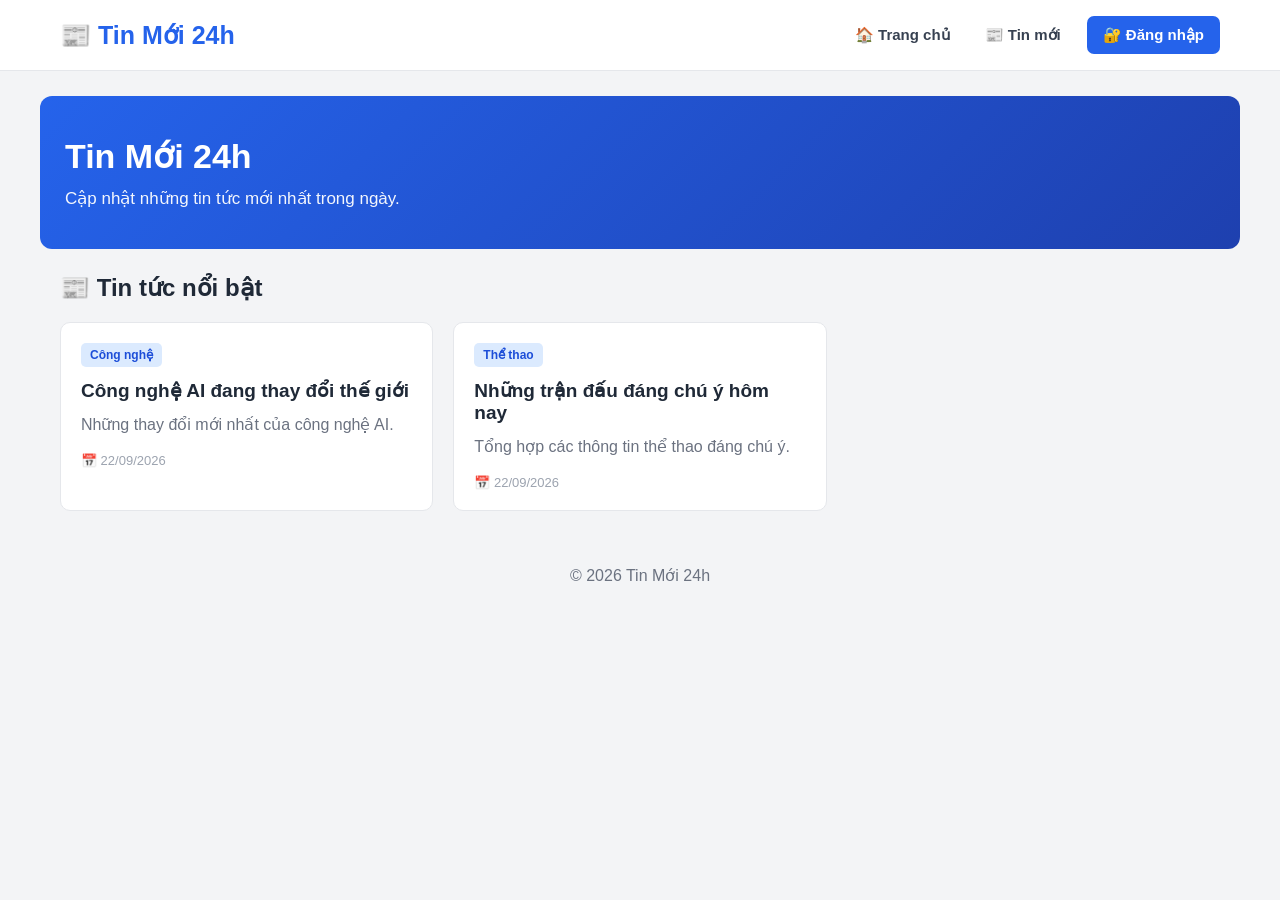
==== admin/index.html @ 69a3fcc5 "Add CI/CD workflow" ====
<!DOCTYPE html>
<html lang="vi">

<head>
    <meta charset="UTF-8">

    <meta
        name="viewport"
        content="width=device-width, initial-scale=1.0"
    >

    <title>Tin Mới 24h</title>

    <style>

        * {
            box-sizing: border-box;
            margin: 0;
            padding: 0;
        }

        body {
            font-family:
                Arial,
                Helvetica,
                sans-serif;

            background: #f3f4f6;
            color: #1f2937;
        }

        button,
        input,
        select,
        textarea {
            font-family: inherit;
        }

        button {
            cursor: pointer;
        }


        /* ========================================
           HEADER TRANG CHỦ
        ======================================== */

        .site-header {
            background: #ffffff;
            border-bottom: 1px solid #e5e7eb;
            position: sticky;
            top: 0;
            z-index: 100;
        }

        .header-inner {
            max-width: 1200px;
            margin: auto;
            min-height: 70px;

            display: flex;
            align-items: center;
            justify-content: space-between;

            padding: 0 20px;
        }

        .logo {
            font-size: 25px;
            font-weight: 700;
            color: #2563eb;
        }

        .main-nav {
            display: flex;
            align-items: center;
            gap: 18px;
        }

        .main-nav button {
            border: none;
            background: none;
            color: #374151;
            font-size: 15px;
            font-weight: 600;
            padding: 8px;
        }

        .main-nav button:hover {
            color: #2563eb;
        }

        .login-button {
            background: #2563eb !important;
            color: white !important;
            border-radius: 7px;
            padding: 10px 16px !important;
        }

        .login-button:hover {
            background: #1d4ed8 !important;
        }


        /* ========================================
           TRANG CHỦ
        ======================================== */

        #homePage {
            display: block;
        }

        .hero {
            max-width: 1200px;
            margin: 25px auto;

            padding: 40px 25px;

            background:
                linear-gradient(
                    135deg,
                    #2563eb,
                    #1e40af
                );

            color: white;
            border-radius: 12px;
        }

        .hero h1 {
            font-size: 34px;
            margin-bottom: 12px;
        }

        .hero p {
            font-size: 17px;
            opacity: .95;
        }

        .news-container {
            max-width: 1200px;
            margin: 25px auto;
            padding: 0 20px;
        }

        .news-container h2 {
            margin-bottom: 20px;
        }

        .news-grid {
            display: grid;
            grid-template-columns:
                repeat(3, 1fr);

            gap: 20px;
        }

        .news-card {
            background: white;
            border-radius: 10px;
            padding: 20px;

            border: 1px solid #e5e7eb;

            transition: .2s;
        }

        .news-card:hover {
            transform: translateY(-3px);
            box-shadow:
                0 8px 20px
                rgba(0, 0, 0, .08);
        }

        .news-card .category {
            display: inline-block;

            background: #dbeafe;
            color: #1d4ed8;

            padding: 5px 9px;
            border-radius: 5px;

            font-size: 12px;
            font-weight: bold;

            margin-bottom: 12px;
        }

        .news-card h3 {
            font-size: 19px;
            margin-bottom: 10px;
        }

        .news-card p {
            color: #6b7280;
            line-height: 1.6;
        }

        .news-date {
            display: block;
            margin-top: 15px;
            color: #9ca3af;
            font-size: 13px;
        }


        /* ========================================
           LOGIN
        ======================================== */

        #loginPage {
            display: none;

            min-height: calc(100vh - 70px);

            align-items: center;
            justify-content: center;

            padding: 30px;
        }

        .login-box {
            width: 100%;
            max-width: 420px;

            background: white;
            padding: 35px;

            border-radius: 12px;

            box-shadow:
                0 10px 35px
                rgba(0, 0, 0, .1);
        }

        .login-box h2 {
            text-align: center;
            margin-bottom: 8px;
        }

        .login-box .subtitle {
            text-align: center;
            color: #6b7280;
            margin-bottom: 25px;
        }

        .form-group {
            margin-bottom: 17px;
        }

        .form-group label {
            display: block;
            margin-bottom: 7px;
            font-weight: 600;
        }

        .form-group input,
        .form-group select,
        .form-group textarea {
            width: 100%;

            padding: 11px 12px;

            border: 1px solid #d1d5db;
            border-radius: 7px;

            outline: none;
        }

        .form-group input:focus,
        .form-group select:focus,
        .form-group textarea:focus {
            border-color: #2563eb;
        }

        .login-submit {
            width: 100%;

            border: none;

            background: #2563eb;
            color: white;

            padding: 12px;

            border-radius: 7px;

            font-weight: 600;
            font-size: 15px;
        }

        .login-submit:hover {
            background: #1d4ed8;
        }

        .login-error {
            color: #dc2626;
            background: #fee2e2;

            padding: 10px;

            border-radius: 6px;

            margin-bottom: 15px;

            display: none;
        }

        .back-home {
            width: 100%;
            margin-top: 12px;

            border: none;
            background: transparent;

            color: #2563eb;
            padding: 8px;
        }


        /* ========================================
           ADMIN
        ======================================== */

        #adminPage {
            display: none;
            min-height: calc(100vh - 70px);
        }

        .admin-layout {
            display: flex;
            min-height: calc(100vh - 70px);
        }

        .sidebar {
            width: 240px;

            background: #111827;
            color: white;

            padding: 20px;

            flex-shrink: 0;
        }

        .sidebar-logo {
            font-size: 20px;
            font-weight: bold;

            margin-bottom: 30px;
        }

        .sidebar-nav {
            display: flex;
            flex-direction: column;
            gap: 7px;
        }

        .sidebar-nav button {
            width: 100%;

            border: none;
            background: transparent;

            color: #d1d5db;

            text-align: left;

            padding: 12px;

            border-radius: 7px;

            font-size: 14px;
        }

        .sidebar-nav button:hover,
        .sidebar-nav button.active {
            background: #2563eb;
            color: white;
        }

        .logout-button {
            width: 100%;

            margin-top: 30px;

            padding: 11px;

            border: none;

            border-radius: 7px;

            background: #dc2626;
            color: white;

            font-weight: 600;
        }

        .logout-button:hover {
            background: #b91c1c;
        }


        /* ========================================
           ADMIN MAIN
        ======================================== */

        .admin-main {
            flex: 1;
            padding: 25px;

            overflow-x: auto;
        }

        .admin-topbar {
            display: flex;
            align-items: center;
            justify-content: space-between;

            margin-bottom: 25px;
        }

        .admin-topbar h1 {
            margin-bottom: 5px;
        }

        .admin-topbar p {
            color: #6b7280;
        }

        .admin-profile {
            background: white;

            padding: 10px 15px;

            border-radius: 7px;

            border: 1px solid #e5e7eb;

            font-weight: 600;
        }


        /* ========================================
           STATISTICS
        ======================================== */

        .statistics {
            display: grid;

            grid-template-columns:
                repeat(4, 1fr);

            gap: 18px;

            margin-bottom: 25px;
        }

        .stat-card {
            background: white;

            padding: 20px;

            border-radius: 10px;

            border: 1px solid #e5e7eb;

            display: flex;
            align-items: center;

            gap: 15px;
        }

        .stat-icon {
            font-size: 28px;
        }

        .stat-card h3 {
            font-size: 25px;
            margin-bottom: 4px;
        }

        .stat-card p {
            color: #6b7280;
            font-size: 14px;
        }


        /* ========================================
           ADMIN CONTENT
        ======================================== */

        .admin-section {
            display: none;
        }

        .admin-section.active {
            display: block;
        }

        .content-card {
            background: white;

            border-radius: 10px;

            border: 1px solid #e5e7eb;

            padding: 20px;

            margin-bottom: 20px;
        }

        .content-header {
            display: flex;

            align-items: center;
            justify-content: space-between;

            margin-bottom: 20px;
        }

        .content-header p {
            color: #6b7280;
            margin-top: 5px;
        }

        .primary-button {
            border: none;

            background: #2563eb;
            color: white;

            padding: 10px 15px;

            border-radius: 7px;

            font-weight: 600;
        }

        .primary-button:hover {
            background: #1d4ed8;
        }

        .danger-button {
            border: none;

            background: #dc2626;
            color: white;

            padding: 7px 10px;

            border-radius: 5px;
        }

        .edit-button {
            border: none;

            background: #f59e0b;
            color: white;

            padding: 7px 10px;

            border-radius: 5px;

            margin-right: 5px;
        }


        /* ========================================
           TABLE
        ======================================== */

        .table-container {
            overflow-x: auto;
        }

        table {
            width: 100%;

            border-collapse: collapse;

            min-width: 700px;
        }

        th,
        td {
            padding: 12px;

            border-bottom:
                1px solid #e5e7eb;

            text-align: left;
        }

        th {
            background: #f9fafb;
            font-size: 14px;
        }

        td {
            font-size: 14px;
        }

        .status {
            display: inline-block;

            padding: 5px 8px;

            border-radius: 5px;

            font-size: 12px;

            font-weight: 600;
        }

        .published {
            background: #dcfce7;
            color: #166534;
        }

        .draft {
            background: #fef3c7;
            color: #92400e;
        }


        /* ========================================
           MODAL
        ======================================== */

        .modal {
            position: fixed;

            inset: 0;

            background:
                rgba(0, 0, 0, .5);

            display: none;

            align-items: center;
            justify-content: center;

            padding: 20px;

            z-index: 500;
        }

        .modal.show {
            display: flex;
        }

        .modal-box {
            width: 100%;
            max-width: 550px;

            background: white;

            border-radius: 10px;

            padding: 25px;

            max-height: 90vh;
            overflow-y: auto;
        }

        .modal-header {
            display: flex;

            justify-content: space-between;
            align-items: center;

            margin-bottom: 20px;
        }

        .close-modal {
            border: none;
            background: transparent;

            font-size: 25px;
        }

        .modal-actions {
            display: flex;

            justify-content: flex-end;

            gap: 10px;

            margin-top: 20px;
        }

        .cancel-button {
            border: none;

            background: #e5e7eb;

            padding: 10px 15px;

            border-radius: 7px;
        }


        /* ========================================
           FOOTER
        ======================================== */

        .footer {
            text-align: center;

            padding: 30px;

            color: #6b7280;
        }


        /* ========================================
           RESPONSIVE
        ======================================== */

        @media (max-width: 900px) {

            .news-grid {
                grid-template-columns:
                    repeat(2, 1fr);
            }

            .statistics {
                grid-template-columns:
                    repeat(2, 1fr);
            }

        }

        @media (max-width: 650px) {

            .header-inner {
                flex-direction: column;
                gap: 10px;
                padding: 15px;
            }

            .main-nav {
                flex-wrap: wrap;
                justify-content: center;
            }

            .news-grid {
                grid-template-columns: 1fr;
            }

            .statistics {
                grid-template-columns: 1fr;
            }

            .admin-layout {
                flex-direction: column;
            }

            .sidebar {
                width: 100%;
            }

            .sidebar-nav {
                flex-direction: row;
                flex-wrap: wrap;
            }

            .sidebar-nav button {
                width: auto;
            }

            .admin-topbar {
                flex-direction: column;
                align-items: flex-start;
                gap: 15px;
            }

        }

    </style>

</head>


<body>


<!-- =====================================================
     HEADER
===================================================== -->

<header class="site-header">

    <div class="header-inner">

        <div class="logo">
            📰 Tin Mới 24h
        </div>

        <nav class="main-nav">

            <button onclick="showHome()">
                🏠 Trang chủ
            </button>

            <button onclick="showNews()">
                📰 Tin mới
            </button>

            <button
                id="loginNavButton"
                class="login-button"
                onclick="showLogin()"
            >
                🔐 Đăng nhập
            </button>

            <button
                id="adminNavButton"
                style="display:none"
                onclick="showAdmin()"
            >
                ⚙️ Quản trị
            </button>

        </nav>

    </div>

</header>


<!-- =====================================================
     TRANG CHỦ
===================================================== -->

<section id="homePage">

    <div class="hero">

        <h1>
            Tin Mới 24h
        </h1>

        <p>
            Cập nhật những tin tức mới nhất
            trong ngày.
        </p>

    </div>


    <div class="news-container">

        <h2>
            📰 Tin tức nổi bật
        </h2>

        <div
            class="news-grid"
            id="homeNewsGrid"
        >

        </div>

    </div>


    <footer class="footer">
        © 2026 Tin Mới 24h
    </footer>

</section>


<!-- =====================================================
     LOGIN
===================================================== -->

<section id="loginPage">

    <div class="login-box">

        <h2>
            🔐 Đăng nhập Admin
        </h2>

        <p class="subtitle">
            Đăng nhập để quản lý website
        </p>

        <div
            id="loginError"
            class="login-error"
        >
        </div>

        <form id="loginForm">

            <div class="form-group">

                <label>
                    Tên đăng nhập
                </label>

                <input
                    type="text"
                    id="username"
                    placeholder="Nhập username"
                    required
                >

            </div>


            <div class="form-group">

                <label>
                    Mật khẩu
                </label>

                <input
                    type="password"
                    id="password"
                    placeholder="Nhập mật khẩu"
                    required
                >

            </div>


            <button
                type="submit"
                class="login-submit"
            >
                🔐 Đăng nhập
            </button>

        </form>


        <button
            class="back-home"
            onclick="showHome()"
        >
            ← Quay lại trang chủ
        </button>

    </div>

</section>


<!-- =====================================================
     ADMIN
===================================================== -->

<section id="adminPage">

    <div class="admin-layout">


        <!-- SIDEBAR -->

        <aside class="sidebar">

            <div class="sidebar-logo">
                📰 Tin Mới 24h
            </div>


            <nav class="sidebar-nav">

                <button
                    class="active"
                    data-section="dashboard"
                    onclick="showAdminSection('dashboard')"
                >
                    📊 Dashboard
                </button>

                <button
                    data-section="posts"
                    onclick="showAdminSection('posts')"
                >
                    📰 Bài viết
                </button>

                <button
                    data-section="categories"
                    onclick="showAdminSection('categories')"
                >
                    📂 Danh mục
                </button>

                <button
                    data-section="users"
                    onclick="showAdminSection('users')"
                >
                    👤 Tài khoản
                </button>

            </nav>


            <button
                class="logout-button"
                onclick="logout()"
            >
                🚪 Đăng xuất
            </button>

        </aside>


        <!-- ADMIN MAIN -->

        <main class="admin-main">


            <!-- TOPBAR -->

            <header class="admin-topbar">

                <div>

                    <h1 id="adminTitle">
                        Dashboard
                    </h1>

                    <p id="welcomeText">
                        Chào mừng Admin quay trở lại!
                    </p>

                </div>


                <div
                    class="admin-profile"
                    id="adminProfile"
                >
                    👤 Admin
                </div>

            </header>


            <!-- ==========================================
                 DASHBOARD
            ========================================== -->

            <section
                id="dashboardSection"
                class="admin-section active"
            >

                <div class="statistics">


                    <div class="stat-card">

                        <div class="stat-icon">
                            📰
                        </div>

                        <div>

                            <h3 id="totalPosts">
                                0
                            </h3>

                            <p>
                                Tổng bài viết
                            </p>

                        </div>

                    </div>


                    <div class="stat-card">

                        <div class="stat-icon">
                            📂
                        </div>

                        <div>

                            <h3 id="totalCategories">
                                0
                            </h3>

                            <p>
                                Danh mục
                            </p>

                        </div>

                    </div>


                    <div class="stat-card">

                        <div class="stat-icon">
                            👁️
                        </div>

                        <div>

                            <h3>
                                5.2K
                            </h3>

                            <p>
                                Lượt xem
                            </p>

                        </div>

                    </div>


                    <div class="stat-card">

                        <div class="stat-icon">
                            👤
                        </div>

                        <div>

                            <h3 id="totalUsers">
                                0
                            </h3>

                            <p>
                                Tài khoản
                            </p>

                        </div>

                    </div>

                </div>


                <div class="content-card">

                    <div class="content-header">

                        <div>

                            <h2>
                                Bài viết gần đây
                            </h2>

                            <p>
                                Danh sách bài viết mới nhất
                            </p>

                        </div>

                        <button
                            class="primary-button"
                            onclick="showAdminSection('posts')"
                        >
                            + Quản lý bài viết
                        </button>

                    </div>


                    <div class="table-container">

                        <table>

                            <thead>

                                <tr>
                                    <th>ID</th>
                                    <th>Tiêu đề</th>
                                    <th>Danh mục</th>
                                    <th>Ngày đăng</th>
                                    <th>Trạng thái</th>
                                </tr>

                            </thead>

                            <tbody id="recentPosts">

                            </tbody>

                        </table>

                    </div>

                </div>

            </section>


            <!-- ==========================================
                 QUẢN LÝ BÀI VIẾT
            ========================================== -->

            <section
                id="postsSection"
                class="admin-section"
            >

                <div class="content-card">

                    <div class="content-header">

                        <div>

                            <h2>
                                📰 Quản lý bài viết
                            </h2>

                            <p>
                                Thêm, sửa và xóa bài viết
                            </p>

                        </div>

                        <button
                            class="primary-button"
                            onclick="openPostModal()"
                        >
                            + Thêm bài viết
                        </button>

                    </div>


                    <div class="table-container">

                        <table>

                            <thead>

                                <tr>

                                    <th>ID</th>
                                    <th>Tiêu đề</th>
                                    <th>Danh mục</th>
                                    <th>Ngày</th>
                                    <th>Trạng thái</th>
                                    <th>Thao tác</th>

                                </tr>

                            </thead>

                            <tbody id="postsTable">

                            </tbody>

                        </table>

                    </div>

                </div>

            </section>


            <!-- ==========================================
                 QUẢN LÝ DANH MỤC
            ========================================== -->

            <section
                id="categoriesSection"
                class="admin-section"
            >

                <div class="content-card">

                    <div class="content-header">

                        <div>

                            <h2>
                                📂 Quản lý danh mục
                            </h2>

                            <p>
                                Quản lý danh mục tin tức
                            </p>

                        </div>

                        <button
                            class="primary-button"
                            onclick="openCategoryModal()"
                        >
                            + Thêm danh mục
                        </button>

                    </div>


                    <div class="table-container">

                        <table>

                            <thead>

                                <tr>

                                    <th>ID</th>
                                    <th>Tên danh mục</th>
                                    <th>Mô tả</th>
                                    <th>Thao tác</th>

                                </tr>

                            </thead>

                            <tbody id="categoriesTable">

                            </tbody>

                        </table>

                    </div>

                </div>

            </section>


            <!-- ==========================================
                 QUẢN LÝ TÀI KHOẢN
            ========================================== -->

            <section
                id="usersSection"
                class="admin-section"
            >

                <div class="content-card">

                    <div class="content-header">

                        <div>

                            <h2>
                                👤 Quản lý tài khoản
                            </h2>

                            <p>
                                Quản lý tài khoản quản trị
                            </p>

                        </div>

                        <button
                            class="primary-button"
                            onclick="openUserModal()"
                        >
                            + Thêm tài khoản
                        </button>

                    </div>


                    <div class="table-container">

                        <table>

                            <thead>

                                <tr>

                                    <th>ID</th>
                                    <th>Họ tên</th>
                                    <th>Username</th>
                                    <th>Email</th>
                                    <th>Quyền</th>
                                    <th>Thao tác</th>

                                </tr>

                            </thead>

                            <tbody id="usersTable">

                            </tbody>

                        </table>

                    </div>

                </div>

            </section>


        </main>

    </div>

</section>


<!-- =====================================================
     MODAL BÀI VIẾT
===================================================== -->

<div
    id="postModal"
    class="modal"
>

    <div class="modal-box">

        <div class="modal-header">

            <h2 id="postModalTitle">
                Thêm bài viết
            </h2>

            <button
                class="close-modal"
                onclick="closeModal('postModal')"
            >
                ×
            </button>

        </div>


        <form id="postForm">

            <input
                type="hidden"
                id="postId"
            >


            <div class="form-group">

                <label>
                    Tiêu đề
                </label>

                <input
                    type="text"
                    id="postTitle"
                    required
                >

            </div>


            <div class="form-group">

                <label>
                    Danh mục
                </label>

                <select
                    id="postCategory"
                    required
                >

                </select>

            </div>


            <div class="form-group">

                <label>
                    Nội dung
                </label>

                <textarea
                    id="postContent"
                    rows="5"
                    required
                ></textarea>

            </div>


            <div class="form-group">

                <label>
                    Trạng thái
                </label>

                <select id="postStatus">

                    <option value="published">
                        Đã đăng
                    </option>

                    <option value="draft">
                        Bản nháp
                    </option>

                </select>

            </div>


            <div class="modal-actions">

                <button
                    type="button"
                    class="cancel-button"
                    onclick="closeModal('postModal')"
                >
                    Hủy
                </button>

                <button
                    type="submit"
                    class="primary-button"
                >
                    Lưu
                </button>

            </div>

        </form>

    </div>

</div>


<!-- =====================================================
     MODAL DANH MỤC
===================================================== -->

<div
    id="categoryModal"
    class="modal"
>

    <div class="modal-box">

        <div class="modal-header">

            <h2>
                Danh mục
            </h2>

            <button
                class="close-modal"
                onclick="closeModal('categoryModal')"
            >
                ×
            </button>

        </div>


        <form id="categoryForm">

            <input
                type="hidden"
                id="categoryId"
            >


            <div class="form-group">

                <label>
                    Tên danh mục
                </label>

                <input
                    type="text"
                    id="categoryName"
                    required
                >

            </div>


            <div class="form-group">

                <label>
                    Mô tả
                </label>

                <textarea
                    id="categoryDescription"
                    rows="4"
                ></textarea>

            </div>


            <div class="modal-actions">

                <button
                    type="button"
                    class="cancel-button"
                    onclick="closeModal('categoryModal')"
                >
                    Hủy
                </button>

                <button
                    type="submit"
                    class="primary-button"
                >
                    Lưu
                </button>

            </div>

        </form>

    </div>

</div>


<!-- =====================================================
     MODAL TÀI KHOẢN
===================================================== -->

<div
    id="userModal"
    class="modal"
>

    <div class="modal-box">

        <div class="modal-header">

            <h2>
                Tài khoản
            </h2>

            <button
                class="close-modal"
                onclick="closeModal('userModal')"
            >
                ×
            </button>

        </div>


        <form id="userForm">

            <input
                type="hidden"
                id="userId"
            >


            <div class="form-group">

                <label>
                    Họ tên
                </label>

                <input
                    type="text"
                    id="userName"
                    required
                >

            </div>


            <div class="form-group">

                <label>
                    Username
                </label>

                <input
                    type="text"
                    id="userUsername"
                    required
                >

            </div>


            <div class="form-group">

                <label>
                    Email
                </label>

                <input
                    type="email"
                    id="userEmail"
                    required
                >

            </div>


            <div class="form-group">

                <label>
                    Mật khẩu
                </label>

                <input
                    type="password"
                    id="userPassword"
                    placeholder="Nhập mật khẩu"
                >

            </div>


            <div class="form-group">

                <label>
                    Quyền
                </label>

                <select id="userRole">

                    <option value="Admin">
                        Admin
                    </option>

                    <option value="Editor">
                        Editor
                    </option>

                </select>

            </div>


            <div class="modal-actions">

                <button
                    type="button"
                    class="cancel-button"
                    onclick="closeModal('userModal')"
                >
                    Hủy
                </button>

                <button
                    type="submit"
                    class="primary-button"
                >
                    Lưu
                </button>

            </div>

        </form>

    </div>

</div>


<!-- =====================================================
     JAVASCRIPT
===================================================== -->

<script>

    /* =====================================================
       DỮ LIỆU MẶC ĐỊNH
    ===================================================== */

    const DEFAULT_USERS = [
        {
            id: 1,
            name: "Quản trị viên",
            username: "admin",
            email: "admin@tinmoi24h.vn",
            role: "Admin",
            password: "123456"
        }
    ];


    const DEFAULT_CATEGORIES = [
        {
            id: 1,
            name: "Công nghệ",
            description: "Tin tức công nghệ"
        },
        {
            id: 2,
            name: "Thể thao",
            description: "Tin tức thể thao"
        },
        {
            id: 3,
            name: "Đời sống",
            description: "Tin tức đời sống"
        },
        {
            id: 4,
            name: "Kinh tế",
            description: "Tin tức kinh tế"
        },
        {
            id: 5,
            name: "Giải trí",
            description: "Tin tức giải trí"
        }
    ];


    const DEFAULT_POSTS = [
        {
            id: 1,
            title: "Công nghệ AI đang thay đổi thế giới",
            category: "Công nghệ",
            content: "Những thay đổi mới nhất của công nghệ AI.",
            date: "22/09/2026",
            status: "published"
        },
        {
            id: 2,
            title: "Những trận đấu đáng chú ý hôm nay",
            category: "Thể thao",
            content: "Tổng hợp các thông tin thể thao đáng chú ý.",
            date: "22/09/2026",
            status: "published"
        },
        {
            id: 3,
            title: "Xu hướng sống xanh năm 2026",
            category: "Đời sống",
            content: "Những xu hướng sống xanh đang được quan tâm.",
            date: "21/09/2026",
            status: "draft"
        }
    ];


    /* =====================================================
       LOCAL STORAGE
    ===================================================== */

    function getUsers() {

        const data =
            localStorage.getItem("newsUsers");

        if (!data) {

            localStorage.setItem(
                "newsUsers",
                JSON.stringify(DEFAULT_USERS)
            );

            return [...DEFAULT_USERS];
        }

        try {

            return JSON.parse(data);

        } catch {

            return [...DEFAULT_USERS];

        }

    }


    function getCategories() {

        const data =
            localStorage.getItem("newsCategories");

        if (!data) {

            localStorage.setItem(
                "newsCategories",
                JSON.stringify(DEFAULT_CATEGORIES)
            );

            return [...DEFAULT_CATEGORIES];
        }

        try {

            return JSON.parse(data);

        } catch {

            return [...DEFAULT_CATEGORIES];

        }

    }


    function getPosts() {

        const data =
            localStorage.getItem("newsPosts");

        if (!data) {

            localStorage.setItem(
                "newsPosts",
                JSON.stringify(DEFAULT_POSTS)
            );

            return [...DEFAULT_POSTS];
        }

        try {

            return JSON.parse(data);

        } catch {

            return [...DEFAULT_POSTS];

        }

    }


    function saveUsers(users) {

        localStorage.setItem(
            "newsUsers",
            JSON.stringify(users)
        );

    }


    function saveCategories(categories) {

        localStorage.setItem(
            "newsCategories",
            JSON.stringify(categories)
        );

    }


    function savePosts(posts) {

        localStorage.setItem(
            "newsPosts",
            JSON.stringify(posts)
        );

    }


    /* =====================================================
       CHUYỂN TRANG
    ===================================================== */

    function hideAllPages() {

        document.getElementById("homePage").style.display =
            "none";

        document.getElementById("loginPage").style.display =
            "none";

        document.getElementById("adminPage").style.display =
            "none";

    }


    function showHome() {

        hideAllPages();

        document.getElementById("homePage").style.display =
            "block";

        renderHomeNews();

    }


    function showNews() {

        showHome();

        window.scrollTo({
            top: 350,
            behavior: "smooth"
        });

    }


    function showLogin() {

        hideAllPages();

        document.getElementById("loginPage").style.display =
            "flex";

    }


    function showAdmin() {

        if (
            localStorage.getItem("adminLoggedIn")
            !== "true"
        ) {

            showLogin();
            return;

        }

        hideAllPages();

        document.getElementById("adminPage").style.display =
            "block";

        loadAdmin();

    }


    /* =====================================================
       LOGIN
    ===================================================== */

    document
        .getElementById("loginForm")
        .addEventListener(
            "submit",
            function(event) {

                event.preventDefault();


                const username =
                    document
                        .getElementById("username")
                        .value
                        .trim();


                const password =
                    document
                        .getElementById("password")
                        .value;


                const error =
                    document.getElementById(
                        "loginError"
                    );


                const users =
                    getUsers();


                const user =
                    users.find(account =>

                        account.username === username
                        &&
                        account.password === password

                    );


                if (!user) {

                    error.textContent =
                        "❌ Tên đăng nhập hoặc mật khẩu không đúng!";

                    error.style.display =
                        "block";

                    return;

                }


                if (
                    user.role !== "Admin"
                    &&
                    user.role !== "Editor"
                ) {

                    error.textContent =
                        "❌ Tài khoản không có quyền quản trị.";

                    error.style.display =
                        "block";

                    return;

                }


                localStorage.setItem(
                    "adminLoggedIn",
                    "true"
                );


                localStorage.setItem(
                    "currentAdmin",
                    JSON.stringify(user)
                );


                error.style.display =
                    "none";


                document
                    .getElementById("loginForm")
                    .reset();


                updateLoginButton();


                showAdmin();

            }
        );


    /* =====================================================
       ADMIN
    ===================================================== */

    function loadAdmin() {

        const currentAdmin =
            JSON.parse(
                localStorage.getItem(
                    "currentAdmin"
                )
                || "null"
            );


        if (!currentAdmin) {

            showLogin();
            return;

        }


        document
            .getElementById("adminProfile")
            .textContent =
            "👤 " + currentAdmin.name;


        document
            .getElementById("welcomeText")
            .textContent =
            "Chào mừng " +
            currentAdmin.name +
            " quay trở lại!";


        updateStatistics();

        renderRecentPosts();

        renderPosts();

        renderCategories();

        renderUsers();

        updateCategorySelect();

    }


    function updateStatistics() {

        const posts =
            getPosts();

        const categories =
            getCategories();

        const users =
            getUsers();


        document
            .getElementById("totalPosts")
            .textContent =
            posts.length;


        document
            .getElementById("totalCategories")
            .textContent =
            categories.length;


        document
            .getElementById("totalUsers")
            .textContent =
            users.length;

    }


    /* =====================================================
       ADMIN SECTION
    ===================================================== */

    function showAdminSection(section) {

        const loggedIn =
            localStorage.getItem(
                "adminLoggedIn"
            );


        if (loggedIn !== "true") {

            showLogin();
            return;

        }


        const sections = [
            "dashboard",
            "posts",
            "categories",
            "users"
        ];


        sections.forEach(name => {

            const element =
                document.getElementById(
                    name + "Section"
                );

            if (element) {

                element.classList.remove(
                    "active"
                );

            }

        });


        const target =
            document.getElementById(
                section + "Section"
            );


        if (target) {

            target.classList.add(
                "active"
            );

        }


        document
            .querySelectorAll(
                ".sidebar-nav button"
            )
            .forEach(button => {

                button.classList.remove(
                    "active"
                );


                if (
                    button.dataset.section
                    === section
                ) {

                    button.classList.add(
                        "active"
                    );

                }

            });


        const titles = {

            dashboard: "Dashboard",

            posts: "Quản lý bài viết",

            categories: "Quản lý danh mục",

            users: "Quản lý tài khoản"

        };


        document
            .getElementById("adminTitle")
            .textContent =
            titles[section];


        if (section === "posts") {

            renderPosts();

        }

        if (section === "categories") {

            renderCategories();

        }

        if (section === "users") {

            renderUsers();

        }

    }


    /* =====================================================
       RECENT POSTS
    ===================================================== */

    function renderRecentPosts() {

        const tbody =
            document.getElementById(
                "recentPosts"
            );


        const posts =
            getPosts();


        if (posts.length === 0) {

            tbody.innerHTML = `
                <tr>
                    <td
                        colspan="5"
                        style="text-align:center;padding:30px"
                    >
                        Chưa có bài viết
                    </td>
                </tr>
            `;

            return;

        }


        tbody.innerHTML =
            posts
                .slice(0, 5)
                .map(post => {

                    return `
                        <tr>

                            <td>
                                #${post.id}
                            </td>

                            <td>
                                ${escapeHTML(post.title)}
                            </td>

                            <td>
                                ${escapeHTML(post.category)}
                            </td>

                            <td>
                                ${post.date || "Chưa có"}
                            </td>

                            <td>
                                ${
                                    post.status === "published"
                                    ?
                                    '<span class="status published">Đã đăng</span>'
                                    :
                                    '<span class="status draft">Bản nháp</span>'
                                }
                            </td>

                        </tr>
                    `;

                })
                .join("");

    }


    /* =====================================================
       QUẢN LÝ BÀI VIẾT
    ===================================================== */

    function renderPosts() {

        const tbody =
            document.getElementById(
                "postsTable"
            );


        const posts =
            getPosts();


        if (posts.length === 0) {

            tbody.innerHTML = `
                <tr>
                    <td
                        colspan="6"
                        style="text-align:center;padding:30px"
                    >
                        Chưa có bài viết
                    </td>
                </tr>
            `;

            return;

        }


        tbody.innerHTML =
            posts.map(post => {

                return `
                    <tr>

                        <td>
                            #${post.id}
                        </td>

                        <td>
                            ${escapeHTML(post.title)}
                        </td>

                        <td>
                            ${escapeHTML(post.category)}
                        </td>

                        <td>
                            ${post.date}
                        </td>

                        <td>

                            ${
                                post.status === "published"

                                ?

                                '<span class="status published">Đã đăng</span>'

                                :

                                '<span class="status draft">Bản nháp</span>'
                            }

                        </td>

                        <td>

                            <button
                                class="edit-button"
                                onclick="editPost(${post.id})"
                            >
                                Sửa
                            </button>

                            <button
                                class="danger-button"
                                onclick="deletePost(${post.id})"
                            >
                                Xóa
                            </button>

                        </td>

                    </tr>
                `;

            }).join("");

    }


    function openPostModal(id = null) {

        document
            .getElementById("postForm")
            .reset();


        document
            .getElementById("postId")
            .value = "";


        document
            .getElementById("postModalTitle")
            .textContent =
            "Thêm bài viết";


        updateCategorySelect();


        if (id !== null) {

            editPost(id);

            return;

        }


        document
            .getElementById("postModal")
            .classList.add("show");

    }


    function editPost(id) {

        const posts =
            getPosts();


        const post =
            posts.find(
                item => item.id === id
            );


        if (!post) return;


        updateCategorySelect();


        document
            .getElementById("postId")
            .value =
            post.id;


        document
            .getElementById("postTitle")
            .value =
            post.title;


        document
            .getElementById("postCategory")
            .value =
            post.category;


        document
            .getElementById("postContent")
            .value =
            post.content || "";


        document
            .getElementById("postStatus")
            .value =
            post.status;


        document
            .getElementById("postModalTitle")
            .textContent =
            "Chỉnh sửa bài viết";


        document
            .getElementById("postModal")
            .classList.add("show");

    }


    document
        .getElementById("postForm")
        .addEventListener(
            "submit",
            function(event) {

                event.preventDefault();


                const id =
                    document
                        .getElementById("postId")
                        .value;


                const title =
                    document
                        .getElementById("postTitle")
                        .value
                        .trim();


                const category =
                    document
                        .getElementById("postCategory")
                        .value;


                const content =
                    document
                        .getElementById("postContent")
                        .value
                        .trim();


                const status =
                    document
                        .getElementById("postStatus")
                        .value;


                const posts =
                    getPosts();


                if (id) {

                    const index =
                        posts.findIndex(
                            post =>
                                post.id ===
                                Number(id)
                        );


                    if (index !== -1) {

                        posts[index] = {

                            ...posts[index],

                            title,

                            category,

                            content,

                            status

                        };

                    }

                } else {

                    const newPost = {

                        id:
                            posts.length
                            ?
                            Math.max(
                                ...posts.map(
                                    post =>
                                        Number(post.id)
                                )
                            ) + 1
                            :
                            1,

                        title,

                        category,

                        content,

                        date:
                            new Date()
                                .toLocaleDateString(
                                    "vi-VN"
                                ),

                        status

                    };


                    posts.unshift(
                        newPost
                    );

                }


                savePosts(posts);


                closeModal(
                    "postModal"
                );


                loadAdmin();


                showAdminSection(
                    "posts"
                );

            }
        );


    function deletePost(id) {

        if (
            !confirm(
                "Bạn có chắc muốn xóa bài viết này?"
            )
        ) {

            return;

        }


        let posts =
            getPosts();


        posts =
            posts.filter(
                post =>
                    post.id !== id
            );


        savePosts(posts);


        loadAdmin();

        showAdminSection(
            "posts"
        );

    }


    /* =====================================================
       DANH MỤC
    ===================================================== */

    function renderCategories() {

        const tbody =
            document.getElementById(
                "categoriesTable"
            );


        const categories =
            getCategories();


        if (categories.length === 0) {

            tbody.innerHTML = `
                <tr>
                    <td
                        colspan="4"
                        style="text-align:center;padding:30px"
                    >
                        Chưa có danh mục
                    </td>
                </tr>
            `;

            return;

        }


        tbody.innerHTML =
            categories.map(category => {

                return `
                    <tr>

                        <td>
                            #${category.id}
                        </td>

                        <td>
                            ${escapeHTML(category.name)}
                        </td>

                        <td>
                            ${escapeHTML(
                                category.description || ""
                            )}
                        </td>

                        <td>

                            <button
                                class="edit-button"
                                onclick="editCategory(${category.id})"
                            >
                                Sửa
                            </button>

                            <button
                                class="danger-button"
                                onclick="deleteCategory(${category.id})"
                            >
                                Xóa
                            </button>

                        </td>

                    </tr>
                `;

            }).join("");

    }


    function openCategoryModal(id = null) {

        document
            .getElementById("categoryForm")
            .reset();


        document
            .getElementById("categoryId")
            .value = "";


        if (id !== null) {

            editCategory(id);

            return;

        }


        document
            .getElementById("categoryModal")
            .classList.add("show");

    }


    function editCategory(id) {

        const categories =
            getCategories();


        const category =
            categories.find(
                item =>
                    item.id === id
            );


        if (!category) return;


        document
            .getElementById("categoryId")
            .value =
            category.id;


        document
            .getElementById("categoryName")
            .value =
            category.name;


        document
            .getElementById("categoryDescription")
            .value =
            category.description || "";


        document
            .getElementById("categoryModal")
            .classList.add("show");

    }


    document
        .getElementById("categoryForm")
        .addEventListener(
            "submit",
            function(event) {

                event.preventDefault();


                const id =
                    document
                        .getElementById("categoryId")
                        .value;


                const name =
                    document
                        .getElementById("categoryName")
                        .value
                        .trim();


                const description =
                    document
                        .getElementById(
                            "categoryDescription"
                        )
                        .value
                        .trim();


                const categories =
                    getCategories();


                if (id) {

                    const index =
                        categories.findIndex(
                            category =>
                                category.id ===
                                Number(id)
                        );


                    if (index !== -1) {

                        categories[index] = {

                            ...categories[index],

                            name,

                            description

                        };

                    }

                } else {

                    categories.push({

                        id:
                            categories.length
                            ?
                            Math.max(
                                ...categories.map(
                                    category =>
                                        Number(
                                            category.id
                                        )
                                )
                            ) + 1
                            :
                            1,

                        name,

                        description

                    });

                }


                saveCategories(
                    categories
                );


                closeModal(
                    "categoryModal"
                );


                loadAdmin();

                showAdminSection(
                    "categories"
                );

            }
        );


    function deleteCategory(id) {

        if (
            !confirm(
                "Bạn có chắc muốn xóa danh mục này?"
            )
        ) {

            return;

        }


        let categories =
            getCategories();


        categories =
            categories.filter(
                category =>
                    category.id !== id
            );


        saveCategories(
            categories
        );


        loadAdmin();

        showAdminSection(
            "categories"
        );

    }


    /* =====================================================
       TÀI KHOẢN
    ===================================================== */

    function renderUsers() {

        const tbody =
            document.getElementById(
                "usersTable"
            );


        const users =
            getUsers();


        tbody.innerHTML =
            users.map(user => {

                return `
                    <tr>

                        <td>
                            #${user.id}
                        </td>

                        <td>
                            ${escapeHTML(user.name)}
                        </td>

                        <td>
                            ${escapeHTML(user.username)}
                        </td>

                        <td>
                            ${escapeHTML(user.email)}
                        </td>

                        <td>
                            ${escapeHTML(user.role)}
                        </td>

                        <td>

                            <button
                                class="edit-button"
                                onclick="editUser(${user.id})"
                            >
                                Sửa
                            </button>

                            <button
                                class="danger-button"
                                onclick="deleteUser(${user.id})"
                            >
                                Xóa
                            </button>

                        </td>

                    </tr>
                `;

            }).join("");

    }


    function openUserModal(id = null) {

        document
            .getElementById("userForm")
            .reset();


        document
            .getElementById("userId")
            .value = "";


        if (id !== null) {

            editUser(id);

            return;

        }


        document
            .getElementById("userModal")
            .classList.add("show");

    }


    function editUser(id) {

        const users =
            getUsers();


        const user =
            users.find(
                item =>
                    item.id === id
            );


        if (!user) return;


        document
            .getElementById("userId")
            .value =
            user.id;


        document
            .getElementById("userName")
            .value =
            user.name;


        document
            .getElementById("userUsername")
            .value =
            user.username;


        document
            .getElementById("userEmail")
            .value =
            user.email;


        document
            .getElementById("userPassword")
            .value = "";


        document
            .getElementById("userRole")
            .value =
            user.role;


        document
            .getElementById("userModal")
            .classList.add("show");

    }


    document
        .getElementById("userForm")
        .addEventListener(
            "submit",
            function(event) {

                event.preventDefault();


                const id =
                    document
                        .getElementById("userId")
                        .value;


                const name =
                    document
                        .getElementById("userName")
                        .value
                        .trim();


                const username =
                    document
                        .getElementById(
                            "userUsername"
                        )
                        .value
                        .trim();


                const email =
                    document
                        .getElementById("userEmail")
                        .value
                        .trim();


                const password =
                    document
                        .getElementById(
                            "userPassword"
                        )
                        .value;


                const role =
                    document
                        .getElementById("userRole")
                        .value;


                const users =
                    getUsers();


                if (id) {

                    const index =
                        users.findIndex(
                            user =>
                                user.id ===
                                Number(id)
                        );


                    if (index !== -1) {

                        users[index].name =
                            name;

                        users[index].username =
                            username;

                        users[index].email =
                            email;

                        users[index].role =
                            role;


                        if (password) {

                            users[index].password =
                                password;

                        }

                    }

                } else {

                    users.push({

                        id:
                            users.length
                            ?
                            Math.max(
                                ...users.map(
                                    user =>
                                        Number(
                                            user.id
                                        )
                                )
                            ) + 1
                            :
                            1,

                        name,

                        username,

                        email,

                        role,

                        password:
                            password || "123456"

                    });

                }


                saveUsers(
                    users
                );


                closeModal(
                    "userModal"
                );


                loadAdmin();

                showAdminSection(
                    "users"
                );

            }
        );


    function deleteUser(id) {

        const currentAdmin =
            JSON.parse(
                localStorage.getItem(
                    "currentAdmin"
                )
                || "null"
            );


        if (
            currentAdmin
            &&
            currentAdmin.id === id
        ) {

            alert(
                "Không thể xóa tài khoản đang đăng nhập!"
            );

            return;

        }


        if (
            !confirm(
                "Bạn có chắc muốn xóa tài khoản này?"
            )
        ) {

            return;

        }


        let users =
            getUsers();


        users =
            users.filter(
                user =>
                    user.id !== id
            );


        saveUsers(users);


        loadAdmin();

        showAdminSection(
            "users"
        );

    }


    /* =====================================================
       CATEGORY SELECT
    ===================================================== */

    function updateCategorySelect() {

        const select =
            document.getElementById(
                "postCategory"
            );


        const categories =
            getCategories();


        select.innerHTML =
            categories.map(category => {

                return `
                    <option value="${escapeHTML(
                        category.name
                    )}">
                        ${escapeHTML(
                            category.name
                        )}
                    </option>
                `;

            }).join("");

    }


    /* =====================================================
       MODAL
    ===================================================== */

    function closeModal(id) {

        document
            .getElementById(id)
            .classList.remove("show");

    }


    /* =====================================================
       LOGOUT
    ===================================================== */

    function logout() {

        const confirmLogout =
            confirm(
                "Bạn có chắc muốn đăng xuất không?"
            );


        if (!confirmLogout) {

            return;

        }


        localStorage.removeItem(
            "adminLoggedIn"
        );


        localStorage.removeItem(
            "currentAdmin"
        );


        updateLoginButton();


        showHome();

    }


    /* =====================================================
       NÚT LOGIN / ADMIN
    ===================================================== */

    function updateLoginButton() {

        const loggedIn =
            localStorage.getItem(
                "adminLoggedIn"
            )
            === "true";


        const loginButton =
            document.getElementById(
                "loginNavButton"
            );


        const adminButton =
            document.getElementById(
                "adminNavButton"
            );


        if (loggedIn) {

            loginButton.style.display =
                "none";

            adminButton.style.display =
                "block";

        } else {

            loginButton.style.display =
                "block";

            adminButton.style.display =
                "none";

        }

    }


    /* =====================================================
       TRANG CHỦ - HIỂN THỊ BÀI VIẾT
    ===================================================== */

    function renderHomeNews() {

        const grid =
            document.getElementById(
                "homeNewsGrid"
            );


        const posts =
            getPosts();


        const publishedPosts =
            posts.filter(
                post =>
                    post.status ===
                    "published"
            );


        if (
            publishedPosts.length === 0
        ) {

            grid.innerHTML = `
                <div
                    style="
                        background:white;
                        padding:30px;
                        border-radius:10px;
                        grid-column:1/-1;
                        text-align:center;
                    "
                >
                    Chưa có bài viết được đăng.
                </div>
            `;

            return;

        }


        grid.innerHTML =
            publishedPosts
                .slice(0, 12)
                .map(post => {

                    return `
                        <article
                            class="news-card"
                        >

                            <span
                                class="category"
                            >
                                ${escapeHTML(
                                    post.category
                                )}
                            </span>

                            <h3>
                                ${escapeHTML(
                                    post.title
                                )}
                            </h3>

                            <p>
                                ${escapeHTML(
                                    post.content
                                    ||
                                    "Chưa có nội dung."
                                )}
                            </p>

                            <span
                                class="news-date"
                            >
                                📅 ${post.date}
                            </span>

                        </article>
                    `;

                })
                .join("");

    }


    /* =====================================================
       BẢO VỆ HTML
    ===================================================== */

    function escapeHTML(value) {

        return String(value ?? "")
            .replace(
                /&/g,
                "&amp;"
            )
            .replace(
                /</g,
                "&lt;"
            )
            .replace(
                />/g,
                "&gt;"
            )
            .replace(
                /"/g,
                "&quot;"
            )
            .replace(
                /'/g,
                "&#039;"
            );

    }


    /* =====================================================
       KHỞI ĐỘNG
    ===================================================== */

    getUsers();

    getCategories();

    getPosts();

    updateLoginButton();

    renderHomeNews();

    showHome();

</script>


</body>

</html>
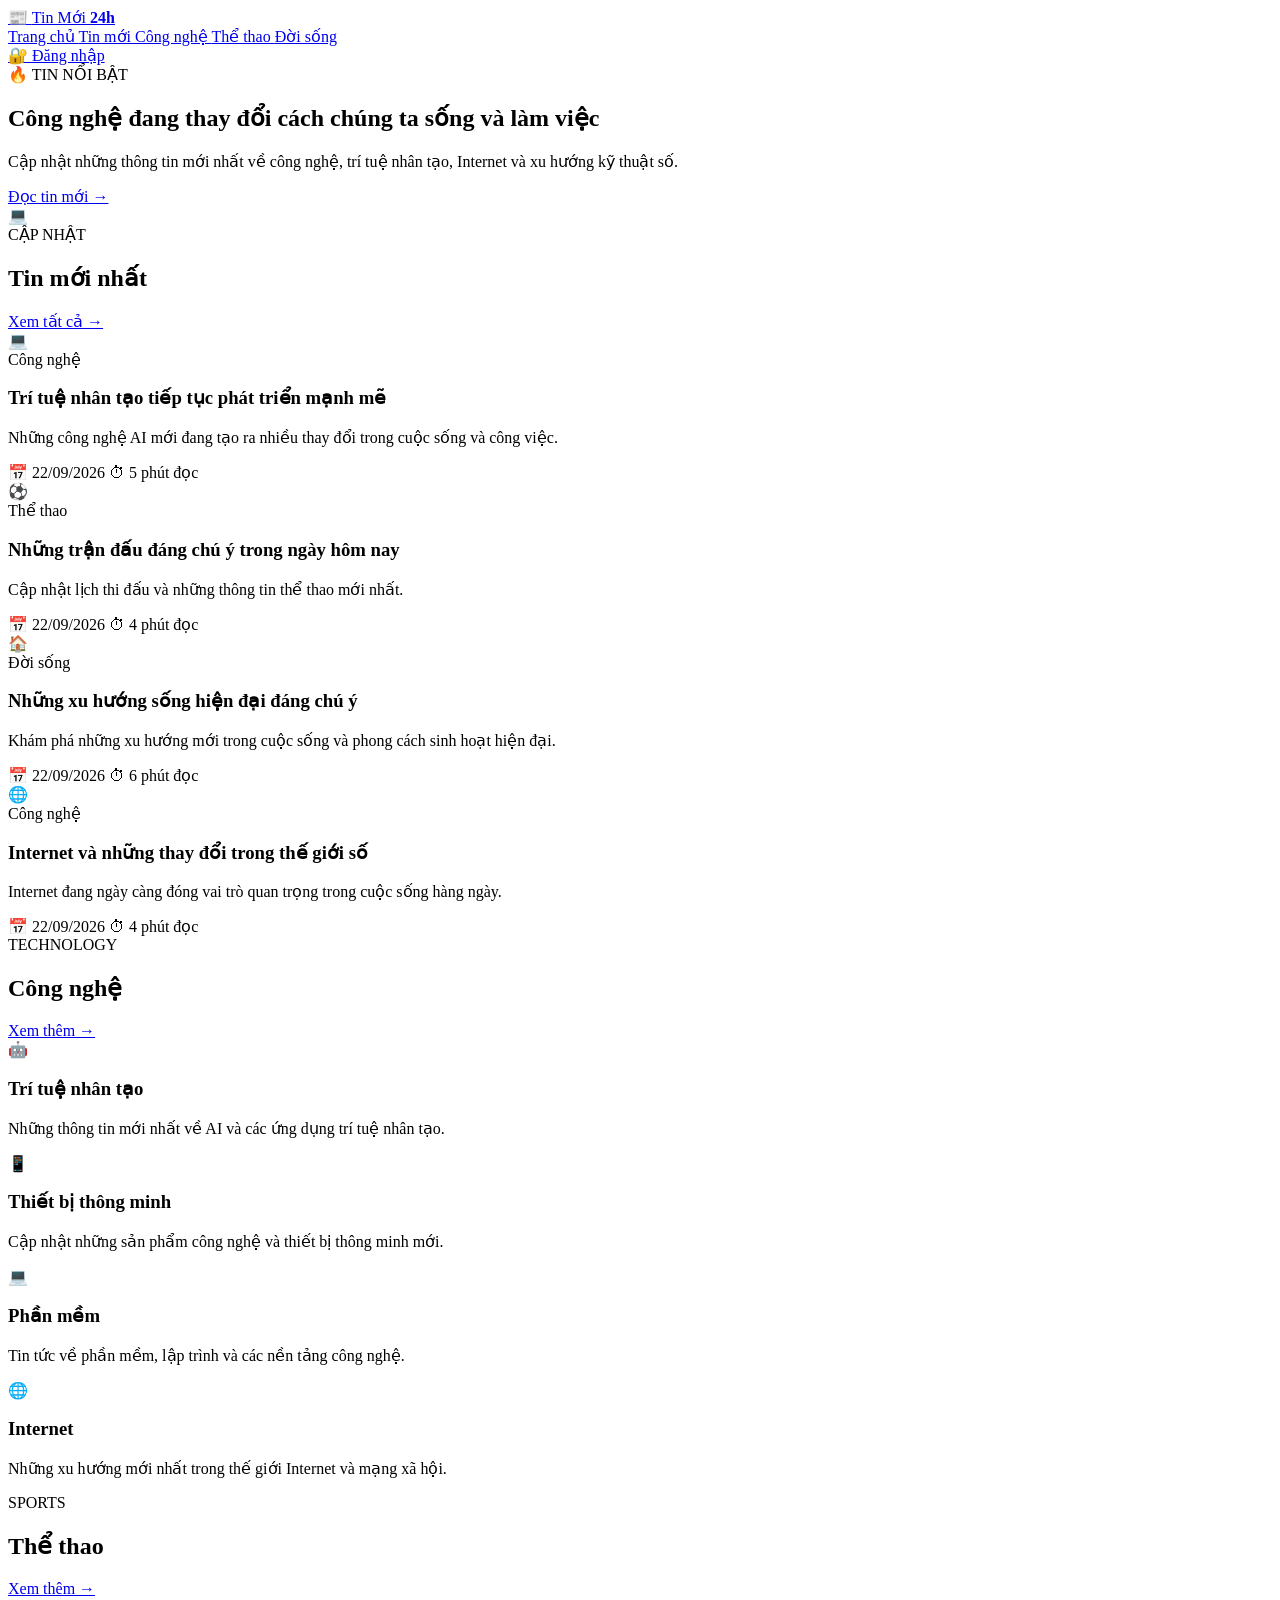
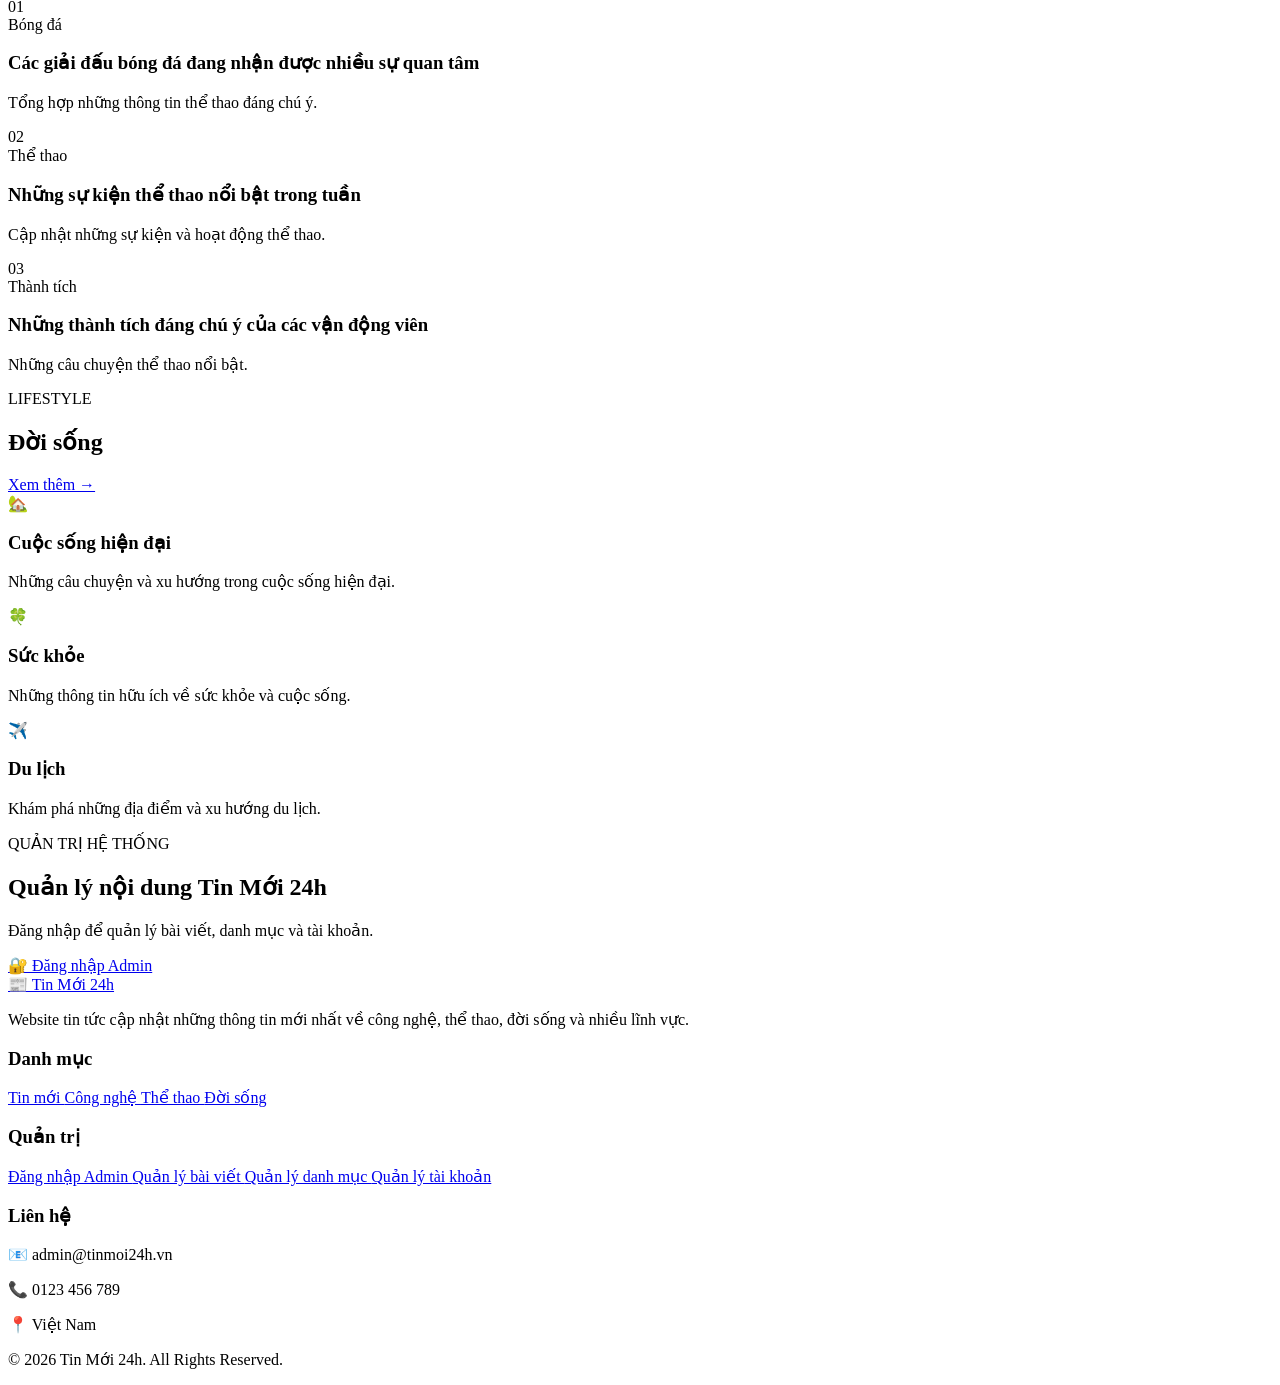
==== commit 5d537a76: "Add press login" ====
--- a/admin/index.html
+++ b/admin/index.html
@@ -1,3724 +1,716 @@
 <!DOCTYPE html>
 <html lang="vi">
-
 <head>
     <meta charset="UTF-8">
+    <meta name="viewport" content="width=device-width, initial-scale=1.0">
+
+    <title>Tin Mới 24h - Tin tức mới nhất</title>
 
     <meta
-        name="viewport"
-        content="width=device-width, initial-scale=1.0"
+        name="description"
+        content="Tin Mới 24h - Cập nhật tin tức mới nhất về công nghệ, thể thao, đời sống và nhiều lĩnh vực."
     >
 
-    <title>Tin Mới 24h</title>
-
-    <style>
-
-        * {
-            box-sizing: border-box;
-            margin: 0;
-            padding: 0;
-        }
-
-        body {
-            font-family:
-                Arial,
-                Helvetica,
-                sans-serif;
-
-            background: #f3f4f6;
-            color: #1f2937;
-        }
-
-        button,
-        input,
-        select,
-        textarea {
-            font-family: inherit;
-        }
-
-        button {
-            cursor: pointer;
-        }
-
-
-        /* ========================================
-           HEADER TRANG CHỦ
-        ======================================== */
-
-        .site-header {
-            background: #ffffff;
-            border-bottom: 1px solid #e5e7eb;
-            position: sticky;
-            top: 0;
-            z-index: 100;
-        }
-
-        .header-inner {
-            max-width: 1200px;
-            margin: auto;
-            min-height: 70px;
-
-            display: flex;
-            align-items: center;
-            justify-content: space-between;
-
-            padding: 0 20px;
-        }
-
-        .logo {
-            font-size: 25px;
-            font-weight: 700;
-            color: #2563eb;
-        }
-
-        .main-nav {
-            display: flex;
-            align-items: center;
-            gap: 18px;
-        }
-
-        .main-nav button {
-            border: none;
-            background: none;
-            color: #374151;
-            font-size: 15px;
-            font-weight: 600;
-            padding: 8px;
-        }
-
-        .main-nav button:hover {
-            color: #2563eb;
-        }
-
-        .login-button {
-            background: #2563eb !important;
-            color: white !important;
-            border-radius: 7px;
-            padding: 10px 16px !important;
-        }
-
-        .login-button:hover {
-            background: #1d4ed8 !important;
-        }
-
-
-        /* ========================================
-           TRANG CHỦ
-        ======================================== */
-
-        #homePage {
-            display: block;
-        }
-
-        .hero {
-            max-width: 1200px;
-            margin: 25px auto;
-
-            padding: 40px 25px;
-
-            background:
-                linear-gradient(
-                    135deg,
-                    #2563eb,
-                    #1e40af
-                );
-
-            color: white;
-            border-radius: 12px;
-        }
-
-        .hero h1 {
-            font-size: 34px;
-            margin-bottom: 12px;
-        }
-
-        .hero p {
-            font-size: 17px;
-            opacity: .95;
-        }
-
-        .news-container {
-            max-width: 1200px;
-            margin: 25px auto;
-            padding: 0 20px;
-        }
-
-        .news-container h2 {
-            margin-bottom: 20px;
-        }
-
-        .news-grid {
-            display: grid;
-            grid-template-columns:
-                repeat(3, 1fr);
-
-            gap: 20px;
-        }
-
-        .news-card {
-            background: white;
-            border-radius: 10px;
-            padding: 20px;
-
-            border: 1px solid #e5e7eb;
-
-            transition: .2s;
-        }
-
-        .news-card:hover {
-            transform: translateY(-3px);
-            box-shadow:
-                0 8px 20px
-                rgba(0, 0, 0, .08);
-        }
-
-        .news-card .category {
-            display: inline-block;
-
-            background: #dbeafe;
-            color: #1d4ed8;
-
-            padding: 5px 9px;
-            border-radius: 5px;
-
-            font-size: 12px;
-            font-weight: bold;
-
-            margin-bottom: 12px;
-        }
-
-        .news-card h3 {
-            font-size: 19px;
-            margin-bottom: 10px;
-        }
-
-        .news-card p {
-            color: #6b7280;
-            line-height: 1.6;
-        }
-
-        .news-date {
-            display: block;
-            margin-top: 15px;
-            color: #9ca3af;
-            font-size: 13px;
-        }
-
-
-        /* ========================================
-           LOGIN
-        ======================================== */
-
-        #loginPage {
-            display: none;
-
-            min-height: calc(100vh - 70px);
-
-            align-items: center;
-            justify-content: center;
-
-            padding: 30px;
-        }
-
-        .login-box {
-            width: 100%;
-            max-width: 420px;
-
-            background: white;
-            padding: 35px;
-
-            border-radius: 12px;
-
-            box-shadow:
-                0 10px 35px
-                rgba(0, 0, 0, .1);
-        }
-
-        .login-box h2 {
-            text-align: center;
-            margin-bottom: 8px;
-        }
-
-        .login-box .subtitle {
-            text-align: center;
-            color: #6b7280;
-            margin-bottom: 25px;
-        }
-
-        .form-group {
-            margin-bottom: 17px;
-        }
-
-        .form-group label {
-            display: block;
-            margin-bottom: 7px;
-            font-weight: 600;
-        }
-
-        .form-group input,
-        .form-group select,
-        .form-group textarea {
-            width: 100%;
-
-            padding: 11px 12px;
-
-            border: 1px solid #d1d5db;
-            border-radius: 7px;
-
-            outline: none;
-        }
-
-        .form-group input:focus,
-        .form-group select:focus,
-        .form-group textarea:focus {
-            border-color: #2563eb;
-        }
-
-        .login-submit {
-            width: 100%;
-
-            border: none;
-
-            background: #2563eb;
-            color: white;
-
-            padding: 12px;
-
-            border-radius: 7px;
-
-            font-weight: 600;
-            font-size: 15px;
-        }
-
-        .login-submit:hover {
-            background: #1d4ed8;
-        }
-
-        .login-error {
-            color: #dc2626;
-            background: #fee2e2;
-
-            padding: 10px;
-
-            border-radius: 6px;
-
-            margin-bottom: 15px;
-
-            display: none;
-        }
-
-        .back-home {
-            width: 100%;
-            margin-top: 12px;
-
-            border: none;
-            background: transparent;
-
-            color: #2563eb;
-            padding: 8px;
-        }
-
-
-        /* ========================================
-           ADMIN
-        ======================================== */
-
-        #adminPage {
-            display: none;
-            min-height: calc(100vh - 70px);
-        }
-
-        .admin-layout {
-            display: flex;
-            min-height: calc(100vh - 70px);
-        }
-
-        .sidebar {
-            width: 240px;
-
-            background: #111827;
-            color: white;
-
-            padding: 20px;
-
-            flex-shrink: 0;
-        }
-
-        .sidebar-logo {
-            font-size: 20px;
-            font-weight: bold;
-
-            margin-bottom: 30px;
-        }
-
-        .sidebar-nav {
-            display: flex;
-            flex-direction: column;
-            gap: 7px;
-        }
-
-        .sidebar-nav button {
-            width: 100%;
-
-            border: none;
-            background: transparent;
-
-            color: #d1d5db;
-
-            text-align: left;
-
-            padding: 12px;
-
-            border-radius: 7px;
-
-            font-size: 14px;
-        }
-
-        .sidebar-nav button:hover,
-        .sidebar-nav button.active {
-            background: #2563eb;
-            color: white;
-        }
-
-        .logout-button {
-            width: 100%;
-
-            margin-top: 30px;
-
-            padding: 11px;
-
-            border: none;
-
-            border-radius: 7px;
-
-            background: #dc2626;
-            color: white;
-
-            font-weight: 600;
-        }
-
-        .logout-button:hover {
-            background: #b91c1c;
-        }
-
-
-        /* ========================================
-           ADMIN MAIN
-        ======================================== */
-
-        .admin-main {
-            flex: 1;
-            padding: 25px;
-
-            overflow-x: auto;
-        }
-
-        .admin-topbar {
-            display: flex;
-            align-items: center;
-            justify-content: space-between;
-
-            margin-bottom: 25px;
-        }
-
-        .admin-topbar h1 {
-            margin-bottom: 5px;
-        }
-
-        .admin-topbar p {
-            color: #6b7280;
-        }
-
-        .admin-profile {
-            background: white;
-
-            padding: 10px 15px;
-
-            border-radius: 7px;
-
-            border: 1px solid #e5e7eb;
-
-            font-weight: 600;
-        }
-
-
-        /* ========================================
-           STATISTICS
-        ======================================== */
-
-        .statistics {
-            display: grid;
-
-            grid-template-columns:
-                repeat(4, 1fr);
-
-            gap: 18px;
-
-            margin-bottom: 25px;
-        }
-
-        .stat-card {
-            background: white;
-
-            padding: 20px;
-
-            border-radius: 10px;
-
-            border: 1px solid #e5e7eb;
-
-            display: flex;
-            align-items: center;
-
-            gap: 15px;
-        }
-
-        .stat-icon {
-            font-size: 28px;
-        }
-
-        .stat-card h3 {
-            font-size: 25px;
-            margin-bottom: 4px;
-        }
-
-        .stat-card p {
-            color: #6b7280;
-            font-size: 14px;
-        }
-
-
-        /* ========================================
-           ADMIN CONTENT
-        ======================================== */
-
-        .admin-section {
-            display: none;
-        }
-
-        .admin-section.active {
-            display: block;
-        }
-
-        .content-card {
-            background: white;
-
-            border-radius: 10px;
-
-            border: 1px solid #e5e7eb;
-
-            padding: 20px;
-
-            margin-bottom: 20px;
-        }
-
-        .content-header {
-            display: flex;
-
-            align-items: center;
-            justify-content: space-between;
-
-            margin-bottom: 20px;
-        }
-
-        .content-header p {
-            color: #6b7280;
-            margin-top: 5px;
-        }
-
-        .primary-button {
-            border: none;
-
-            background: #2563eb;
-            color: white;
-
-            padding: 10px 15px;
-
-            border-radius: 7px;
-
-            font-weight: 600;
-        }
-
-        .primary-button:hover {
-            background: #1d4ed8;
-        }
-
-        .danger-button {
-            border: none;
-
-            background: #dc2626;
-            color: white;
-
-            padding: 7px 10px;
-
-            border-radius: 5px;
-        }
-
-        .edit-button {
-            border: none;
-
-            background: #f59e0b;
-            color: white;
-
-            padding: 7px 10px;
-
-            border-radius: 5px;
-
-            margin-right: 5px;
-        }
-
-
-        /* ========================================
-           TABLE
-        ======================================== */
-
-        .table-container {
-            overflow-x: auto;
-        }
-
-        table {
-            width: 100%;
-
-            border-collapse: collapse;
-
-            min-width: 700px;
-        }
-
-        th,
-        td {
-            padding: 12px;
-
-            border-bottom:
-                1px solid #e5e7eb;
-
-            text-align: left;
-        }
-
-        th {
-            background: #f9fafb;
-            font-size: 14px;
-        }
-
-        td {
-            font-size: 14px;
-        }
-
-        .status {
-            display: inline-block;
-
-            padding: 5px 8px;
-
-            border-radius: 5px;
-
-            font-size: 12px;
-
-            font-weight: 600;
-        }
-
-        .published {
-            background: #dcfce7;
-            color: #166534;
-        }
-
-        .draft {
-            background: #fef3c7;
-            color: #92400e;
-        }
-
-
-        /* ========================================
-           MODAL
-        ======================================== */
-
-        .modal {
-            position: fixed;
-
-            inset: 0;
-
-            background:
-                rgba(0, 0, 0, .5);
-
-            display: none;
-
-            align-items: center;
-            justify-content: center;
-
-            padding: 20px;
-
-            z-index: 500;
-        }
-
-        .modal.show {
-            display: flex;
-        }
-
-        .modal-box {
-            width: 100%;
-            max-width: 550px;
-
-            background: white;
-
-            border-radius: 10px;
-
-            padding: 25px;
-
-            max-height: 90vh;
-            overflow-y: auto;
-        }
-
-        .modal-header {
-            display: flex;
-
-            justify-content: space-between;
-            align-items: center;
-
-            margin-bottom: 20px;
-        }
-
-        .close-modal {
-            border: none;
-            background: transparent;
-
-            font-size: 25px;
-        }
-
-        .modal-actions {
-            display: flex;
-
-            justify-content: flex-end;
-
-            gap: 10px;
-
-            margin-top: 20px;
-        }
-
-        .cancel-button {
-            border: none;
-
-            background: #e5e7eb;
-
-            padding: 10px 15px;
-
-            border-radius: 7px;
-        }
-
-
-        /* ========================================
-           FOOTER
-        ======================================== */
-
-        .footer {
-            text-align: center;
-
-            padding: 30px;
-
-            color: #6b7280;
-        }
-
-
-        /* ========================================
-           RESPONSIVE
-        ======================================== */
-
-        @media (max-width: 900px) {
-
-            .news-grid {
-                grid-template-columns:
-                    repeat(2, 1fr);
-            }
-
-            .statistics {
-                grid-template-columns:
-                    repeat(2, 1fr);
-            }
-
-        }
-
-        @media (max-width: 650px) {
-
-            .header-inner {
-                flex-direction: column;
-                gap: 10px;
-                padding: 15px;
-            }
-
-            .main-nav {
-                flex-wrap: wrap;
-                justify-content: center;
-            }
-
-            .news-grid {
-                grid-template-columns: 1fr;
-            }
-
-            .statistics {
-                grid-template-columns: 1fr;
-            }
-
-            .admin-layout {
-                flex-direction: column;
-            }
-
-            .sidebar {
-                width: 100%;
-            }
-
-            .sidebar-nav {
-                flex-direction: row;
-                flex-wrap: wrap;
-            }
-
-            .sidebar-nav button {
-                width: auto;
-            }
-
-            .admin-topbar {
-                flex-direction: column;
-                align-items: flex-start;
-                gap: 15px;
-            }
-
-        }
-
-    </style>
-
+    <link rel="stylesheet" href="style.css">
 </head>
 
-
 <body>
 
-
-<!-- =====================================================
-     HEADER
-===================================================== -->
-
-<header class="site-header">
-
-    <div class="header-inner">
-
-        <div class="logo">
-            📰 Tin Mới 24h
-        </div>
-
-        <nav class="main-nav">
-
-            <button onclick="showHome()">
-                🏠 Trang chủ
-            </button>
-
-            <button onclick="showNews()">
-                📰 Tin mới
-            </button>
-
-            <button
-                id="loginNavButton"
-                class="login-button"
-                onclick="showLogin()"
-            >
-                🔐 Đăng nhập
-            </button>
-
-            <button
-                id="adminNavButton"
-                style="display:none"
-                onclick="showAdmin()"
-            >
-                ⚙️ Quản trị
-            </button>
+<!-- ================= HEADER ================= -->
+
+<header class="header">
+
+    <div class="header-container">
+
+        <!-- LOGO -->
+        <a href="index.html" class="logo">
+            <span class="logo-icon">📰</span>
+            <span>Tin Mới <strong>24h</strong></span>
+        </a>
+
+        <!-- MENU -->
+        <nav class="navbar">
+
+            <a href="#home" class="nav-link active">
+                Trang chủ
+            </a>
+
+            <a href="#latest" class="nav-link">
+                Tin mới
+            </a>
+
+            <a href="#technology" class="nav-link">
+                Công nghệ
+            </a>
+
+            <a href="#sports" class="nav-link">
+                Thể thao
+            </a>
+
+            <a href="#life" class="nav-link">
+                Đời sống
+            </a>
 
         </nav>
 
+        <!-- LOGIN ADMIN -->
+        <a href="admin/login.html" class="admin-login-btn">
+            🔐 Đăng nhập
+        </a>
+
     </div>
 
 </header>
 
 
-<!-- =====================================================
-     TRANG CHỦ
-===================================================== -->
-
-<section id="homePage">
-
-    <div class="hero">
-
-        <h1>
-            Tin Mới 24h
-        </h1>
+<!-- ================= MAIN ================= -->
+
+<main id="home">
+
+    <!-- ================= HERO ================= -->
+
+    <section class="hero">
+
+        <div class="hero-container">
+
+            <div class="hero-content">
+
+                <span class="category-label">
+                    🔥 TIN NỔI BẬT
+                </span>
+
+                <h1>
+                    Công nghệ đang thay đổi
+                    cách chúng ta sống và làm việc
+                </h1>
+
+                <p>
+                    Cập nhật những thông tin mới nhất về công nghệ,
+                    trí tuệ nhân tạo, Internet và xu hướng kỹ thuật số.
+                </p>
+
+                <a href="#latest" class="read-more-btn">
+                    Đọc tin mới →
+                </a>
+
+            </div>
+
+            <div class="hero-image">
+
+                <div class="hero-image-placeholder">
+                    💻
+                </div>
+
+            </div>
+
+        </div>
+
+    </section>
+
+
+    <!-- ================= TIN MỚI ================= -->
+
+    <section class="section" id="latest">
+
+        <div class="container">
+
+            <div class="section-title">
+
+                <div>
+                    <span class="section-small-title">
+                        CẬP NHẬT
+                    </span>
+
+                    <h2>
+                        Tin mới nhất
+                    </h2>
+                </div>
+
+                <a href="#latest" class="view-all">
+                    Xem tất cả →
+                </a>
+
+            </div>
+
+
+            <div class="news-grid">
+
+                <!-- NEWS 1 -->
+
+                <article class="news-card">
+
+                    <div class="news-image technology-image">
+                        💻
+                    </div>
+
+                    <div class="news-content">
+
+                        <span class="news-category">
+                            Công nghệ
+                        </span>
+
+                        <h3>
+                            Trí tuệ nhân tạo tiếp tục phát triển mạnh mẽ
+                        </h3>
+
+                        <p>
+                            Những công nghệ AI mới đang tạo ra nhiều
+                            thay đổi trong cuộc sống và công việc.
+                        </p>
+
+                        <div class="news-meta">
+                            <span>📅 22/09/2026</span>
+                            <span>⏱ 5 phút đọc</span>
+                        </div>
+
+                    </div>
+
+                </article>
+
+
+                <!-- NEWS 2 -->
+
+                <article class="news-card">
+
+                    <div class="news-image sports-image">
+                        ⚽
+                    </div>
+
+                    <div class="news-content">
+
+                        <span class="news-category sports">
+                            Thể thao
+                        </span>
+
+                        <h3>
+                            Những trận đấu đáng chú ý trong ngày hôm nay
+                        </h3>
+
+                        <p>
+                            Cập nhật lịch thi đấu và những thông tin
+                            thể thao mới nhất.
+                        </p>
+
+                        <div class="news-meta">
+                            <span>📅 22/09/2026</span>
+                            <span>⏱ 4 phút đọc</span>
+                        </div>
+
+                    </div>
+
+                </article>
+
+
+                <!-- NEWS 3 -->
+
+                <article class="news-card">
+
+                    <div class="news-image life-image">
+                        🏠
+                    </div>
+
+                    <div class="news-content">
+
+                        <span class="news-category life">
+                            Đời sống
+                        </span>
+
+                        <h3>
+                            Những xu hướng sống hiện đại đáng chú ý
+                        </h3>
+
+                        <p>
+                            Khám phá những xu hướng mới trong cuộc sống
+                            và phong cách sinh hoạt hiện đại.
+                        </p>
+
+                        <div class="news-meta">
+                            <span>📅 22/09/2026</span>
+                            <span>⏱ 6 phút đọc</span>
+                        </div>
+
+                    </div>
+
+                </article>
+
+
+                <!-- NEWS 4 -->
+
+                <article class="news-card">
+
+                    <div class="news-image tech2-image">
+                        🌐
+                    </div>
+
+                    <div class="news-content">
+
+                        <span class="news-category">
+                            Công nghệ
+                        </span>
+
+                        <h3>
+                            Internet và những thay đổi trong thế giới số
+                        </h3>
+
+                        <p>
+                            Internet đang ngày càng đóng vai trò quan trọng
+                            trong cuộc sống hàng ngày.
+                        </p>
+
+                        <div class="news-meta">
+                            <span>📅 22/09/2026</span>
+                            <span>⏱ 4 phút đọc</span>
+                        </div>
+
+                    </div>
+
+                </article>
+
+            </div>
+
+        </div>
+
+    </section>
+
+
+    <!-- ================= CÔNG NGHỆ ================= -->
+
+    <section class="section gray-section" id="technology">
+
+        <div class="container">
+
+            <div class="section-title">
+
+                <div>
+                    <span class="section-small-title">
+                        TECHNOLOGY
+                    </span>
+
+                    <h2>
+                        Công nghệ
+                    </h2>
+                </div>
+
+                <a href="#technology" class="view-all">
+                    Xem thêm →
+                </a>
+
+            </div>
+
+
+            <div class="category-grid">
+
+                <article class="category-card">
+
+                    <div class="category-icon">
+                        🤖
+                    </div>
+
+                    <h3>
+                        Trí tuệ nhân tạo
+                    </h3>
+
+                    <p>
+                        Những thông tin mới nhất về AI và các ứng dụng
+                        trí tuệ nhân tạo.
+                    </p>
+
+                </article>
+
+
+                <article class="category-card">
+
+                    <div class="category-icon">
+                        📱
+                    </div>
+
+                    <h3>
+                        Thiết bị thông minh
+                    </h3>
+
+                    <p>
+                        Cập nhật những sản phẩm công nghệ và thiết bị
+                        thông minh mới.
+                    </p>
+
+                </article>
+
+
+                <article class="category-card">
+
+                    <div class="category-icon">
+                        💻
+                    </div>
+
+                    <h3>
+                        Phần mềm
+                    </h3>
+
+                    <p>
+                        Tin tức về phần mềm, lập trình và các nền tảng
+                        công nghệ.
+                    </p>
+
+                </article>
+
+
+                <article class="category-card">
+
+                    <div class="category-icon">
+                        🌐
+                    </div>
+
+                    <h3>
+                        Internet
+                    </h3>
+
+                    <p>
+                        Những xu hướng mới nhất trong thế giới Internet
+                        và mạng xã hội.
+                    </p>
+
+                </article>
+
+            </div>
+
+        </div>
+
+    </section>
+
+
+    <!-- ================= THỂ THAO ================= -->
+
+    <section class="section" id="sports">
+
+        <div class="container">
+
+            <div class="section-title">
+
+                <div>
+                    <span class="section-small-title">
+                        SPORTS
+                    </span>
+
+                    <h2>
+                        Thể thao
+                    </h2>
+                </div>
+
+                <a href="#sports" class="view-all">
+                    Xem thêm →
+                </a>
+
+            </div>
+
+
+            <div class="sports-list">
+
+                <article class="sports-item">
+
+                    <div class="sports-number">
+                        01
+                    </div>
+
+                    <div>
+
+                        <span class="news-category sports">
+                            Bóng đá
+                        </span>
+
+                        <h3>
+                            Các giải đấu bóng đá đang nhận được nhiều
+                            sự quan tâm
+                        </h3>
+
+                        <p>
+                            Tổng hợp những thông tin thể thao đáng chú ý.
+                        </p>
+
+                    </div>
+
+                </article>
+
+
+                <article class="sports-item">
+
+                    <div class="sports-number">
+                        02
+                    </div>
+
+                    <div>
+
+                        <span class="news-category sports">
+                            Thể thao
+                        </span>
+
+                        <h3>
+                            Những sự kiện thể thao nổi bật trong tuần
+                        </h3>
+
+                        <p>
+                            Cập nhật những sự kiện và hoạt động thể thao.
+                        </p>
+
+                    </div>
+
+                </article>
+
+
+                <article class="sports-item">
+
+                    <div class="sports-number">
+                        03
+                    </div>
+
+                    <div>
+
+                        <span class="news-category sports">
+                            Thành tích
+                        </span>
+
+                        <h3>
+                            Những thành tích đáng chú ý của các vận động viên
+                        </h3>
+
+                        <p>
+                            Những câu chuyện thể thao nổi bật.
+                        </p>
+
+                    </div>
+
+                </article>
+
+            </div>
+
+        </div>
+
+    </section>
+
+
+    <!-- ================= ĐỜI SỐNG ================= -->
+
+    <section class="section gray-section" id="life">
+
+        <div class="container">
+
+            <div class="section-title">
+
+                <div>
+                    <span class="section-small-title">
+                        LIFESTYLE
+                    </span>
+
+                    <h2>
+                        Đời sống
+                    </h2>
+
+                </div>
+
+                <a href="#life" class="view-all">
+                    Xem thêm →
+                </a>
+
+            </div>
+
+
+            <div class="life-grid">
+
+                <article class="life-card">
+
+                    <div class="life-icon">
+                        🏡
+                    </div>
+
+                    <h3>
+                        Cuộc sống hiện đại
+                    </h3>
+
+                    <p>
+                        Những câu chuyện và xu hướng trong cuộc sống
+                        hiện đại.
+                    </p>
+
+                </article>
+
+
+                <article class="life-card">
+
+                    <div class="life-icon">
+                        🍀
+                    </div>
+
+                    <h3>
+                        Sức khỏe
+                    </h3>
+
+                    <p>
+                        Những thông tin hữu ích về sức khỏe và cuộc sống.
+                    </p>
+
+                </article>
+
+
+                <article class="life-card">
+
+                    <div class="life-icon">
+                        ✈️
+                    </div>
+
+                    <h3>
+                        Du lịch
+                    </h3>
+
+                    <p>
+                        Khám phá những địa điểm và xu hướng du lịch.
+                    </p>
+
+                </article>
+
+            </div>
+
+        </div>
+
+    </section>
+
+
+    <!-- ================= ADMIN CTA ================= -->
+
+    <section class="admin-banner">
+
+        <div class="container admin-banner-content">
+
+            <div>
+
+                <span>
+                    QUẢN TRỊ HỆ THỐNG
+                </span>
+
+                <h2>
+                    Quản lý nội dung Tin Mới 24h
+                </h2>
+
+                <p>
+                    Đăng nhập để quản lý bài viết, danh mục và tài khoản.
+                </p>
+
+            </div>
+
+            <a href="admin/login.html" class="admin-banner-btn">
+                🔐 Đăng nhập Admin
+            </a>
+
+        </div>
+
+    </section>
+
+</main>
+
+
+<!-- ================= FOOTER ================= -->
+
+<footer class="footer">
+
+    <div class="container footer-grid">
+
+        <div class="footer-about">
+
+            <a href="index.html" class="footer-logo">
+                📰 Tin Mới 24h
+            </a>
+
+            <p>
+                Website tin tức cập nhật những thông tin mới nhất
+                về công nghệ, thể thao, đời sống và nhiều lĩnh vực.
+            </p>
+
+        </div>
+
+
+        <div class="footer-column">
+
+            <h3>
+                Danh mục
+            </h3>
+
+            <a href="#latest">
+                Tin mới
+            </a>
+
+            <a href="#technology">
+                Công nghệ
+            </a>
+
+            <a href="#sports">
+                Thể thao
+            </a>
+
+            <a href="#life">
+                Đời sống
+            </a>
+
+        </div>
+
+
+        <div class="footer-column">
+
+            <h3>
+                Quản trị
+            </h3>
+
+            <a href="admin/login.html">
+                Đăng nhập Admin
+            </a>
+
+            <a href="admin/posts.html">
+                Quản lý bài viết
+            </a>
+
+            <a href="admin/categories.html">
+                Quản lý danh mục
+            </a>
+
+            <a href="admin/users.html">
+                Quản lý tài khoản
+            </a>
+
+        </div>
+
+
+        <div class="footer-column">
+
+            <h3>
+                Liên hệ
+            </h3>
+
+            <p>
+                📧 admin@tinmoi24h.vn
+            </p>
+
+            <p>
+                📞 0123 456 789
+            </p>
+
+            <p>
+                📍 Việt Nam
+            </p>
+
+        </div>
+
+    </div>
+
+
+    <div class="footer-bottom">
 
         <p>
-            Cập nhật những tin tức mới nhất
-            trong ngày.
+            © 2026 Tin Mới 24h. All Rights Reserved.
         </p>
 
     </div>
 
-
-    <div class="news-container">
-
-        <h2>
-            📰 Tin tức nổi bật
-        </h2>
-
-        <div
-            class="news-grid"
-            id="homeNewsGrid"
-        >
-
-        </div>
-
-    </div>
-
-
-    <footer class="footer">
-        © 2026 Tin Mới 24h
-    </footer>
-
-</section>
-
-
-<!-- =====================================================
-     LOGIN
-===================================================== -->
-
-<section id="loginPage">
-
-    <div class="login-box">
-
-        <h2>
-            🔐 Đăng nhập Admin
-        </h2>
-
-        <p class="subtitle">
-            Đăng nhập để quản lý website
-        </p>
-
-        <div
-            id="loginError"
-            class="login-error"
-        >
-        </div>
-
-        <form id="loginForm">
-
-            <div class="form-group">
-
-                <label>
-                    Tên đăng nhập
-                </label>
-
-                <input
-                    type="text"
-                    id="username"
-                    placeholder="Nhập username"
-                    required
-                >
-
-            </div>
-
-
-            <div class="form-group">
-
-                <label>
-                    Mật khẩu
-                </label>
-
-                <input
-                    type="password"
-                    id="password"
-                    placeholder="Nhập mật khẩu"
-                    required
-                >
-
-            </div>
-
-
-            <button
-                type="submit"
-                class="login-submit"
-            >
-                🔐 Đăng nhập
-            </button>
-
-        </form>
-
-
-        <button
-            class="back-home"
-            onclick="showHome()"
-        >
-            ← Quay lại trang chủ
-        </button>
-
-    </div>
-
-</section>
-
-
-<!-- =====================================================
-     ADMIN
-===================================================== -->
-
-<section id="adminPage">
-
-    <div class="admin-layout">
-
-
-        <!-- SIDEBAR -->
-
-        <aside class="sidebar">
-
-            <div class="sidebar-logo">
-                📰 Tin Mới 24h
-            </div>
-
-
-            <nav class="sidebar-nav">
-
-                <button
-                    class="active"
-                    data-section="dashboard"
-                    onclick="showAdminSection('dashboard')"
-                >
-                    📊 Dashboard
-                </button>
-
-                <button
-                    data-section="posts"
-                    onclick="showAdminSection('posts')"
-                >
-                    📰 Bài viết
-                </button>
-
-                <button
-                    data-section="categories"
-                    onclick="showAdminSection('categories')"
-                >
-                    📂 Danh mục
-                </button>
-
-                <button
-                    data-section="users"
-                    onclick="showAdminSection('users')"
-                >
-                    👤 Tài khoản
-                </button>
-
-            </nav>
-
-
-            <button
-                class="logout-button"
-                onclick="logout()"
-            >
-                🚪 Đăng xuất
-            </button>
-
-        </aside>
-
-
-        <!-- ADMIN MAIN -->
-
-        <main class="admin-main">
-
-
-            <!-- TOPBAR -->
-
-            <header class="admin-topbar">
-
-                <div>
-
-                    <h1 id="adminTitle">
-                        Dashboard
-                    </h1>
-
-                    <p id="welcomeText">
-                        Chào mừng Admin quay trở lại!
-                    </p>
-
-                </div>
-
-
-                <div
-                    class="admin-profile"
-                    id="adminProfile"
-                >
-                    👤 Admin
-                </div>
-
-            </header>
-
-
-            <!-- ==========================================
-                 DASHBOARD
-            ========================================== -->
-
-            <section
-                id="dashboardSection"
-                class="admin-section active"
-            >
-
-                <div class="statistics">
-
-
-                    <div class="stat-card">
-
-                        <div class="stat-icon">
-                            📰
-                        </div>
-
-                        <div>
-
-                            <h3 id="totalPosts">
-                                0
-                            </h3>
-
-                            <p>
-                                Tổng bài viết
-                            </p>
-
-                        </div>
-
-                    </div>
-
-
-                    <div class="stat-card">
-
-                        <div class="stat-icon">
-                            📂
-                        </div>
-
-                        <div>
-
-                            <h3 id="totalCategories">
-                                0
-                            </h3>
-
-                            <p>
-                                Danh mục
-                            </p>
-
-                        </div>
-
-                    </div>
-
-
-                    <div class="stat-card">
-
-                        <div class="stat-icon">
-                            👁️
-                        </div>
-
-                        <div>
-
-                            <h3>
-                                5.2K
-                            </h3>
-
-                            <p>
-                                Lượt xem
-                            </p>
-
-                        </div>
-
-                    </div>
-
-
-                    <div class="stat-card">
-
-                        <div class="stat-icon">
-                            👤
-                        </div>
-
-                        <div>
-
-                            <h3 id="totalUsers">
-                                0
-                            </h3>
-
-                            <p>
-                                Tài khoản
-                            </p>
-
-                        </div>
-
-                    </div>
-
-                </div>
-
-
-                <div class="content-card">
-
-                    <div class="content-header">
-
-                        <div>
-
-                            <h2>
-                                Bài viết gần đây
-                            </h2>
-
-                            <p>
-                                Danh sách bài viết mới nhất
-                            </p>
-
-                        </div>
-
-                        <button
-                            class="primary-button"
-                            onclick="showAdminSection('posts')"
-                        >
-                            + Quản lý bài viết
-                        </button>
-
-                    </div>
-
-
-                    <div class="table-container">
-
-                        <table>
-
-                            <thead>
-
-                                <tr>
-                                    <th>ID</th>
-                                    <th>Tiêu đề</th>
-                                    <th>Danh mục</th>
-                                    <th>Ngày đăng</th>
-                                    <th>Trạng thái</th>
-                                </tr>
-
-                            </thead>
-
-                            <tbody id="recentPosts">
-
-                            </tbody>
-
-                        </table>
-
-                    </div>
-
-                </div>
-
-            </section>
-
-
-            <!-- ==========================================
-                 QUẢN LÝ BÀI VIẾT
-            ========================================== -->
-
-            <section
-                id="postsSection"
-                class="admin-section"
-            >
-
-                <div class="content-card">
-
-                    <div class="content-header">
-
-                        <div>
-
-                            <h2>
-                                📰 Quản lý bài viết
-                            </h2>
-
-                            <p>
-                                Thêm, sửa và xóa bài viết
-                            </p>
-
-                        </div>
-
-                        <button
-                            class="primary-button"
-                            onclick="openPostModal()"
-                        >
-                            + Thêm bài viết
-                        </button>
-
-                    </div>
-
-
-                    <div class="table-container">
-
-                        <table>
-
-                            <thead>
-
-                                <tr>
-
-                                    <th>ID</th>
-                                    <th>Tiêu đề</th>
-                                    <th>Danh mục</th>
-                                    <th>Ngày</th>
-                                    <th>Trạng thái</th>
-                                    <th>Thao tác</th>
-
-                                </tr>
-
-                            </thead>
-
-                            <tbody id="postsTable">
-
-                            </tbody>
-
-                        </table>
-
-                    </div>
-
-                </div>
-
-            </section>
-
-
-            <!-- ==========================================
-                 QUẢN LÝ DANH MỤC
-            ========================================== -->
-
-            <section
-                id="categoriesSection"
-                class="admin-section"
-            >
-
-                <div class="content-card">
-
-                    <div class="content-header">
-
-                        <div>
-
-                            <h2>
-                                📂 Quản lý danh mục
-                            </h2>
-
-                            <p>
-                                Quản lý danh mục tin tức
-                            </p>
-
-                        </div>
-
-                        <button
-                            class="primary-button"
-                            onclick="openCategoryModal()"
-                        >
-                            + Thêm danh mục
-                        </button>
-
-                    </div>
-
-
-                    <div class="table-container">
-
-                        <table>
-
-                            <thead>
-
-                                <tr>
-
-                                    <th>ID</th>
-                                    <th>Tên danh mục</th>
-                                    <th>Mô tả</th>
-                                    <th>Thao tác</th>
-
-                                </tr>
-
-                            </thead>
-
-                            <tbody id="categoriesTable">
-
-                            </tbody>
-
-                        </table>
-
-                    </div>
-
-                </div>
-
-            </section>
-
-
-            <!-- ==========================================
-                 QUẢN LÝ TÀI KHOẢN
-            ========================================== -->
-
-            <section
-                id="usersSection"
-                class="admin-section"
-            >
-
-                <div class="content-card">
-
-                    <div class="content-header">
-
-                        <div>
-
-                            <h2>
-                                👤 Quản lý tài khoản
-                            </h2>
-
-                            <p>
-                                Quản lý tài khoản quản trị
-                            </p>
-
-                        </div>
-
-                        <button
-                            class="primary-button"
-                            onclick="openUserModal()"
-                        >
-                            + Thêm tài khoản
-                        </button>
-
-                    </div>
-
-
-                    <div class="table-container">
-
-                        <table>
-
-                            <thead>
-
-                                <tr>
-
-                                    <th>ID</th>
-                                    <th>Họ tên</th>
-                                    <th>Username</th>
-                                    <th>Email</th>
-                                    <th>Quyền</th>
-                                    <th>Thao tác</th>
-
-                                </tr>
-
-                            </thead>
-
-                            <tbody id="usersTable">
-
-                            </tbody>
-
-                        </table>
-
-                    </div>
-
-                </div>
-
-            </section>
-
-
-        </main>
-
-    </div>
-
-</section>
-
-
-<!-- =====================================================
-     MODAL BÀI VIẾT
-===================================================== -->
-
-<div
-    id="postModal"
-    class="modal"
->
-
-    <div class="modal-box">
-
-        <div class="modal-header">
-
-            <h2 id="postModalTitle">
-                Thêm bài viết
-            </h2>
-
-            <button
-                class="close-modal"
-                onclick="closeModal('postModal')"
-            >
-                ×
-            </button>
-
-        </div>
-
-
-        <form id="postForm">
-
-            <input
-                type="hidden"
-                id="postId"
-            >
-
-
-            <div class="form-group">
-
-                <label>
-                    Tiêu đề
-                </label>
-
-                <input
-                    type="text"
-                    id="postTitle"
-                    required
-                >
-
-            </div>
-
-
-            <div class="form-group">
-
-                <label>
-                    Danh mục
-                </label>
-
-                <select
-                    id="postCategory"
-                    required
-                >
-
-                </select>
-
-            </div>
-
-
-            <div class="form-group">
-
-                <label>
-                    Nội dung
-                </label>
-
-                <textarea
-                    id="postContent"
-                    rows="5"
-                    required
-                ></textarea>
-
-            </div>
-
-
-            <div class="form-group">
-
-                <label>
-                    Trạng thái
-                </label>
-
-                <select id="postStatus">
-
-                    <option value="published">
-                        Đã đăng
-                    </option>
-
-                    <option value="draft">
-                        Bản nháp
-                    </option>
-
-                </select>
-
-            </div>
-
-
-            <div class="modal-actions">
-
-                <button
-                    type="button"
-                    class="cancel-button"
-                    onclick="closeModal('postModal')"
-                >
-                    Hủy
-                </button>
-
-                <button
-                    type="submit"
-                    class="primary-button"
-                >
-                    Lưu
-                </button>
-
-            </div>
-
-        </form>
-
-    </div>
-
-</div>
-
-
-<!-- =====================================================
-     MODAL DANH MỤC
-===================================================== -->
-
-<div
-    id="categoryModal"
-    class="modal"
->
-
-    <div class="modal-box">
-
-        <div class="modal-header">
-
-            <h2>
-                Danh mục
-            </h2>
-
-            <button
-                class="close-modal"
-                onclick="closeModal('categoryModal')"
-            >
-                ×
-            </button>
-
-        </div>
-
-
-        <form id="categoryForm">
-
-            <input
-                type="hidden"
-                id="categoryId"
-            >
-
-
-            <div class="form-group">
-
-                <label>
-                    Tên danh mục
-                </label>
-
-                <input
-                    type="text"
-                    id="categoryName"
-                    required
-                >
-
-            </div>
-
-
-            <div class="form-group">
-
-                <label>
-                    Mô tả
-                </label>
-
-                <textarea
-                    id="categoryDescription"
-                    rows="4"
-                ></textarea>
-
-            </div>
-
-
-            <div class="modal-actions">
-
-                <button
-                    type="button"
-                    class="cancel-button"
-                    onclick="closeModal('categoryModal')"
-                >
-                    Hủy
-                </button>
-
-                <button
-                    type="submit"
-                    class="primary-button"
-                >
-                    Lưu
-                </button>
-
-            </div>
-
-        </form>
-
-    </div>
-
-</div>
-
-
-<!-- =====================================================
-     MODAL TÀI KHOẢN
-===================================================== -->
-
-<div
-    id="userModal"
-    class="modal"
->
-
-    <div class="modal-box">
-
-        <div class="modal-header">
-
-            <h2>
-                Tài khoản
-            </h2>
-
-            <button
-                class="close-modal"
-                onclick="closeModal('userModal')"
-            >
-                ×
-            </button>
-
-        </div>
-
-
-        <form id="userForm">
-
-            <input
-                type="hidden"
-                id="userId"
-            >
-
-
-            <div class="form-group">
-
-                <label>
-                    Họ tên
-                </label>
-
-                <input
-                    type="text"
-                    id="userName"
-                    required
-                >
-
-            </div>
-
-
-            <div class="form-group">
-
-                <label>
-                    Username
-                </label>
-
-                <input
-                    type="text"
-                    id="userUsername"
-                    required
-                >
-
-            </div>
-
-
-            <div class="form-group">
-
-                <label>
-                    Email
-                </label>
-
-                <input
-                    type="email"
-                    id="userEmail"
-                    required
-                >
-
-            </div>
-
-
-            <div class="form-group">
-
-                <label>
-                    Mật khẩu
-                </label>
-
-                <input
-                    type="password"
-                    id="userPassword"
-                    placeholder="Nhập mật khẩu"
-                >
-
-            </div>
-
-
-            <div class="form-group">
-
-                <label>
-                    Quyền
-                </label>
-
-                <select id="userRole">
-
-                    <option value="Admin">
-                        Admin
-                    </option>
-
-                    <option value="Editor">
-                        Editor
-                    </option>
-
-                </select>
-
-            </div>
-
-
-            <div class="modal-actions">
-
-                <button
-                    type="button"
-                    class="cancel-button"
-                    onclick="closeModal('userModal')"
-                >
-                    Hủy
-                </button>
-
-                <button
-                    type="submit"
-                    class="primary-button"
-                >
-                    Lưu
-                </button>
-
-            </div>
-
-        </form>
-
-    </div>
-
-</div>
-
-
-<!-- =====================================================
-     JAVASCRIPT
-===================================================== -->
-
-<script>
-
-    /* =====================================================
-       DỮ LIỆU MẶC ĐỊNH
-    ===================================================== */
-
-    const DEFAULT_USERS = [
-        {
-            id: 1,
-            name: "Quản trị viên",
-            username: "admin",
-            email: "admin@tinmoi24h.vn",
-            role: "Admin",
-            password: "123456"
-        }
-    ];
-
-
-    const DEFAULT_CATEGORIES = [
-        {
-            id: 1,
-            name: "Công nghệ",
-            description: "Tin tức công nghệ"
-        },
-        {
-            id: 2,
-            name: "Thể thao",
-            description: "Tin tức thể thao"
-        },
-        {
-            id: 3,
-            name: "Đời sống",
-            description: "Tin tức đời sống"
-        },
-        {
-            id: 4,
-            name: "Kinh tế",
-            description: "Tin tức kinh tế"
-        },
-        {
-            id: 5,
-            name: "Giải trí",
-            description: "Tin tức giải trí"
-        }
-    ];
-
-
-    const DEFAULT_POSTS = [
-        {
-            id: 1,
-            title: "Công nghệ AI đang thay đổi thế giới",
-            category: "Công nghệ",
-            content: "Những thay đổi mới nhất của công nghệ AI.",
-            date: "22/09/2026",
-            status: "published"
-        },
-        {
-            id: 2,
-            title: "Những trận đấu đáng chú ý hôm nay",
-            category: "Thể thao",
-            content: "Tổng hợp các thông tin thể thao đáng chú ý.",
-            date: "22/09/2026",
-            status: "published"
-        },
-        {
-            id: 3,
-            title: "Xu hướng sống xanh năm 2026",
-            category: "Đời sống",
-            content: "Những xu hướng sống xanh đang được quan tâm.",
-            date: "21/09/2026",
-            status: "draft"
-        }
-    ];
-
-
-    /* =====================================================
-       LOCAL STORAGE
-    ===================================================== */
-
-    function getUsers() {
-
-        const data =
-            localStorage.getItem("newsUsers");
-
-        if (!data) {
-
-            localStorage.setItem(
-                "newsUsers",
-                JSON.stringify(DEFAULT_USERS)
-            );
-
-            return [...DEFAULT_USERS];
-        }
-
-        try {
-
-            return JSON.parse(data);
-
-        } catch {
-
-            return [...DEFAULT_USERS];
-
-        }
-
-    }
-
-
-    function getCategories() {
-
-        const data =
-            localStorage.getItem("newsCategories");
-
-        if (!data) {
-
-            localStorage.setItem(
-                "newsCategories",
-                JSON.stringify(DEFAULT_CATEGORIES)
-            );
-
-            return [...DEFAULT_CATEGORIES];
-        }
-
-        try {
-
-            return JSON.parse(data);
-
-        } catch {
-
-            return [...DEFAULT_CATEGORIES];
-
-        }
-
-    }
-
-
-    function getPosts() {
-
-        const data =
-            localStorage.getItem("newsPosts");
-
-        if (!data) {
-
-            localStorage.setItem(
-                "newsPosts",
-                JSON.stringify(DEFAULT_POSTS)
-            );
-
-            return [...DEFAULT_POSTS];
-        }
-
-        try {
-
-            return JSON.parse(data);
-
-        } catch {
-
-            return [...DEFAULT_POSTS];
-
-        }
-
-    }
-
-
-    function saveUsers(users) {
-
-        localStorage.setItem(
-            "newsUsers",
-            JSON.stringify(users)
-        );
-
-    }
-
-
-    function saveCategories(categories) {
-
-        localStorage.setItem(
-            "newsCategories",
-            JSON.stringify(categories)
-        );
-
-    }
-
-
-    function savePosts(posts) {
-
-        localStorage.setItem(
-            "newsPosts",
-            JSON.stringify(posts)
-        );
-
-    }
-
-
-    /* =====================================================
-       CHUYỂN TRANG
-    ===================================================== */
-
-    function hideAllPages() {
-
-        document.getElementById("homePage").style.display =
-            "none";
-
-        document.getElementById("loginPage").style.display =
-            "none";
-
-        document.getElementById("adminPage").style.display =
-            "none";
-
-    }
-
-
-    function showHome() {
-
-        hideAllPages();
-
-        document.getElementById("homePage").style.display =
-            "block";
-
-        renderHomeNews();
-
-    }
-
-
-    function showNews() {
-
-        showHome();
-
-        window.scrollTo({
-            top: 350,
-            behavior: "smooth"
-        });
-
-    }
-
-
-    function showLogin() {
-
-        hideAllPages();
-
-        document.getElementById("loginPage").style.display =
-            "flex";
-
-    }
-
-
-    function showAdmin() {
-
-        if (
-            localStorage.getItem("adminLoggedIn")
-            !== "true"
-        ) {
-
-            showLogin();
-            return;
-
-        }
-
-        hideAllPages();
-
-        document.getElementById("adminPage").style.display =
-            "block";
-
-        loadAdmin();
-
-    }
-
-
-    /* =====================================================
-       LOGIN
-    ===================================================== */
-
-    document
-        .getElementById("loginForm")
-        .addEventListener(
-            "submit",
-            function(event) {
-
-                event.preventDefault();
-
-
-                const username =
-                    document
-                        .getElementById("username")
-                        .value
-                        .trim();
-
-
-                const password =
-                    document
-                        .getElementById("password")
-                        .value;
-
-
-                const error =
-                    document.getElementById(
-                        "loginError"
-                    );
-
-
-                const users =
-                    getUsers();
-
-
-                const user =
-                    users.find(account =>
-
-                        account.username === username
-                        &&
-                        account.password === password
-
-                    );
-
-
-                if (!user) {
-
-                    error.textContent =
-                        "❌ Tên đăng nhập hoặc mật khẩu không đúng!";
-
-                    error.style.display =
-                        "block";
-
-                    return;
-
-                }
-
-
-                if (
-                    user.role !== "Admin"
-                    &&
-                    user.role !== "Editor"
-                ) {
-
-                    error.textContent =
-                        "❌ Tài khoản không có quyền quản trị.";
-
-                    error.style.display =
-                        "block";
-
-                    return;
-
-                }
-
-
-                localStorage.setItem(
-                    "adminLoggedIn",
-                    "true"
-                );
-
-
-                localStorage.setItem(
-                    "currentAdmin",
-                    JSON.stringify(user)
-                );
-
-
-                error.style.display =
-                    "none";
-
-
-                document
-                    .getElementById("loginForm")
-                    .reset();
-
-
-                updateLoginButton();
-
-
-                showAdmin();
-
-            }
-        );
-
-
-    /* =====================================================
-       ADMIN
-    ===================================================== */
-
-    function loadAdmin() {
-
-        const currentAdmin =
-            JSON.parse(
-                localStorage.getItem(
-                    "currentAdmin"
-                )
-                || "null"
-            );
-
-
-        if (!currentAdmin) {
-
-            showLogin();
-            return;
-
-        }
-
-
-        document
-            .getElementById("adminProfile")
-            .textContent =
-            "👤 " + currentAdmin.name;
-
-
-        document
-            .getElementById("welcomeText")
-            .textContent =
-            "Chào mừng " +
-            currentAdmin.name +
-            " quay trở lại!";
-
-
-        updateStatistics();
-
-        renderRecentPosts();
-
-        renderPosts();
-
-        renderCategories();
-
-        renderUsers();
-
-        updateCategorySelect();
-
-    }
-
-
-    function updateStatistics() {
-
-        const posts =
-            getPosts();
-
-        const categories =
-            getCategories();
-
-        const users =
-            getUsers();
-
-
-        document
-            .getElementById("totalPosts")
-            .textContent =
-            posts.length;
-
-
-        document
-            .getElementById("totalCategories")
-            .textContent =
-            categories.length;
-
-
-        document
-            .getElementById("totalUsers")
-            .textContent =
-            users.length;
-
-    }
-
-
-    /* =====================================================
-       ADMIN SECTION
-    ===================================================== */
-
-    function showAdminSection(section) {
-
-        const loggedIn =
-            localStorage.getItem(
-                "adminLoggedIn"
-            );
-
-
-        if (loggedIn !== "true") {
-
-            showLogin();
-            return;
-
-        }
-
-
-        const sections = [
-            "dashboard",
-            "posts",
-            "categories",
-            "users"
-        ];
-
-
-        sections.forEach(name => {
-
-            const element =
-                document.getElementById(
-                    name + "Section"
-                );
-
-            if (element) {
-
-                element.classList.remove(
-                    "active"
-                );
-
-            }
-
-        });
-
-
-        const target =
-            document.getElementById(
-                section + "Section"
-            );
-
-
-        if (target) {
-
-            target.classList.add(
-                "active"
-            );
-
-        }
-
-
-        document
-            .querySelectorAll(
-                ".sidebar-nav button"
-            )
-            .forEach(button => {
-
-                button.classList.remove(
-                    "active"
-                );
-
-
-                if (
-                    button.dataset.section
-                    === section
-                ) {
-
-                    button.classList.add(
-                        "active"
-                    );
-
-                }
-
-            });
-
-
-        const titles = {
-
-            dashboard: "Dashboard",
-
-            posts: "Quản lý bài viết",
-
-            categories: "Quản lý danh mục",
-
-            users: "Quản lý tài khoản"
-
-        };
-
-
-        document
-            .getElementById("adminTitle")
-            .textContent =
-            titles[section];
-
-
-        if (section === "posts") {
-
-            renderPosts();
-
-        }
-
-        if (section === "categories") {
-
-            renderCategories();
-
-        }
-
-        if (section === "users") {
-
-            renderUsers();
-
-        }
-
-    }
-
-
-    /* =====================================================
-       RECENT POSTS
-    ===================================================== */
-
-    function renderRecentPosts() {
-
-        const tbody =
-            document.getElementById(
-                "recentPosts"
-            );
-
-
-        const posts =
-            getPosts();
-
-
-        if (posts.length === 0) {
-
-            tbody.innerHTML = `
-                <tr>
-                    <td
-                        colspan="5"
-                        style="text-align:center;padding:30px"
-                    >
-                        Chưa có bài viết
-                    </td>
-                </tr>
-            `;
-
-            return;
-
-        }
-
-
-        tbody.innerHTML =
-            posts
-                .slice(0, 5)
-                .map(post => {
-
-                    return `
-                        <tr>
-
-                            <td>
-                                #${post.id}
-                            </td>
-
-                            <td>
-                                ${escapeHTML(post.title)}
-                            </td>
-
-                            <td>
-                                ${escapeHTML(post.category)}
-                            </td>
-
-                            <td>
-                                ${post.date || "Chưa có"}
-                            </td>
-
-                            <td>
-                                ${
-                                    post.status === "published"
-                                    ?
-                                    '<span class="status published">Đã đăng</span>'
-                                    :
-                                    '<span class="status draft">Bản nháp</span>'
-                                }
-                            </td>
-
-                        </tr>
-                    `;
-
-                })
-                .join("");
-
-    }
-
-
-    /* =====================================================
-       QUẢN LÝ BÀI VIẾT
-    ===================================================== */
-
-    function renderPosts() {
-
-        const tbody =
-            document.getElementById(
-                "postsTable"
-            );
-
-
-        const posts =
-            getPosts();
-
-
-        if (posts.length === 0) {
-
-            tbody.innerHTML = `
-                <tr>
-                    <td
-                        colspan="6"
-                        style="text-align:center;padding:30px"
-                    >
-                        Chưa có bài viết
-                    </td>
-                </tr>
-            `;
-
-            return;
-
-        }
-
-
-        tbody.innerHTML =
-            posts.map(post => {
-
-                return `
-                    <tr>
-
-                        <td>
-                            #${post.id}
-                        </td>
-
-                        <td>
-                            ${escapeHTML(post.title)}
-                        </td>
-
-                        <td>
-                            ${escapeHTML(post.category)}
-                        </td>
-
-                        <td>
-                            ${post.date}
-                        </td>
-
-                        <td>
-
-                            ${
-                                post.status === "published"
-
-                                ?
-
-                                '<span class="status published">Đã đăng</span>'
-
-                                :
-
-                                '<span class="status draft">Bản nháp</span>'
-                            }
-
-                        </td>
-
-                        <td>
-
-                            <button
-                                class="edit-button"
-                                onclick="editPost(${post.id})"
-                            >
-                                Sửa
-                            </button>
-
-                            <button
-                                class="danger-button"
-                                onclick="deletePost(${post.id})"
-                            >
-                                Xóa
-                            </button>
-
-                        </td>
-
-                    </tr>
-                `;
-
-            }).join("");
-
-    }
-
-
-    function openPostModal(id = null) {
-
-        document
-            .getElementById("postForm")
-            .reset();
-
-
-        document
-            .getElementById("postId")
-            .value = "";
-
-
-        document
-            .getElementById("postModalTitle")
-            .textContent =
-            "Thêm bài viết";
-
-
-        updateCategorySelect();
-
-
-        if (id !== null) {
-
-            editPost(id);
-
-            return;
-
-        }
-
-
-        document
-            .getElementById("postModal")
-            .classList.add("show");
-
-    }
-
-
-    function editPost(id) {
-
-        const posts =
-            getPosts();
-
-
-        const post =
-            posts.find(
-                item => item.id === id
-            );
-
-
-        if (!post) return;
-
-
-        updateCategorySelect();
-
-
-        document
-            .getElementById("postId")
-            .value =
-            post.id;
-
-
-        document
-            .getElementById("postTitle")
-            .value =
-            post.title;
-
-
-        document
-            .getElementById("postCategory")
-            .value =
-            post.category;
-
-
-        document
-            .getElementById("postContent")
-            .value =
-            post.content || "";
-
-
-        document
-            .getElementById("postStatus")
-            .value =
-            post.status;
-
-
-        document
-            .getElementById("postModalTitle")
-            .textContent =
-            "Chỉnh sửa bài viết";
-
-
-        document
-            .getElementById("postModal")
-            .classList.add("show");
-
-    }
-
-
-    document
-        .getElementById("postForm")
-        .addEventListener(
-            "submit",
-            function(event) {
-
-                event.preventDefault();
-
-
-                const id =
-                    document
-                        .getElementById("postId")
-                        .value;
-
-
-                const title =
-                    document
-                        .getElementById("postTitle")
-                        .value
-                        .trim();
-
-
-                const category =
-                    document
-                        .getElementById("postCategory")
-                        .value;
-
-
-                const content =
-                    document
-                        .getElementById("postContent")
-                        .value
-                        .trim();
-
-
-                const status =
-                    document
-                        .getElementById("postStatus")
-                        .value;
-
-
-                const posts =
-                    getPosts();
-
-
-                if (id) {
-
-                    const index =
-                        posts.findIndex(
-                            post =>
-                                post.id ===
-                                Number(id)
-                        );
-
-
-                    if (index !== -1) {
-
-                        posts[index] = {
-
-                            ...posts[index],
-
-                            title,
-
-                            category,
-
-                            content,
-
-                            status
-
-                        };
-
-                    }
-
-                } else {
-
-                    const newPost = {
-
-                        id:
-                            posts.length
-                            ?
-                            Math.max(
-                                ...posts.map(
-                                    post =>
-                                        Number(post.id)
-                                )
-                            ) + 1
-                            :
-                            1,
-
-                        title,
-
-                        category,
-
-                        content,
-
-                        date:
-                            new Date()
-                                .toLocaleDateString(
-                                    "vi-VN"
-                                ),
-
-                        status
-
-                    };
-
-
-                    posts.unshift(
-                        newPost
-                    );
-
-                }
-
-
-                savePosts(posts);
-
-
-                closeModal(
-                    "postModal"
-                );
-
-
-                loadAdmin();
-
-
-                showAdminSection(
-                    "posts"
-                );
-
-            }
-        );
-
-
-    function deletePost(id) {
-
-        if (
-            !confirm(
-                "Bạn có chắc muốn xóa bài viết này?"
-            )
-        ) {
-
-            return;
-
-        }
-
-
-        let posts =
-            getPosts();
-
-
-        posts =
-            posts.filter(
-                post =>
-                    post.id !== id
-            );
-
-
-        savePosts(posts);
-
-
-        loadAdmin();
-
-        showAdminSection(
-            "posts"
-        );
-
-    }
-
-
-    /* =====================================================
-       DANH MỤC
-    ===================================================== */
-
-    function renderCategories() {
-
-        const tbody =
-            document.getElementById(
-                "categoriesTable"
-            );
-
-
-        const categories =
-            getCategories();
-
-
-        if (categories.length === 0) {
-
-            tbody.innerHTML = `
-                <tr>
-                    <td
-                        colspan="4"
-                        style="text-align:center;padding:30px"
-                    >
-                        Chưa có danh mục
-                    </td>
-                </tr>
-            `;
-
-            return;
-
-        }
-
-
-        tbody.innerHTML =
-            categories.map(category => {
-
-                return `
-                    <tr>
-
-                        <td>
-                            #${category.id}
-                        </td>
-
-                        <td>
-                            ${escapeHTML(category.name)}
-                        </td>
-
-                        <td>
-                            ${escapeHTML(
-                                category.description || ""
-                            )}
-                        </td>
-
-                        <td>
-
-                            <button
-                                class="edit-button"
-                                onclick="editCategory(${category.id})"
-                            >
-                                Sửa
-                            </button>
-
-                            <button
-                                class="danger-button"
-                                onclick="deleteCategory(${category.id})"
-                            >
-                                Xóa
-                            </button>
-
-                        </td>
-
-                    </tr>
-                `;
-
-            }).join("");
-
-    }
-
-
-    function openCategoryModal(id = null) {
-
-        document
-            .getElementById("categoryForm")
-            .reset();
-
-
-        document
-            .getElementById("categoryId")
-            .value = "";
-
-
-        if (id !== null) {
-
-            editCategory(id);
-
-            return;
-
-        }
-
-
-        document
-            .getElementById("categoryModal")
-            .classList.add("show");
-
-    }
-
-
-    function editCategory(id) {
-
-        const categories =
-            getCategories();
-
-
-        const category =
-            categories.find(
-                item =>
-                    item.id === id
-            );
-
-
-        if (!category) return;
-
-
-        document
-            .getElementById("categoryId")
-            .value =
-            category.id;
-
-
-        document
-            .getElementById("categoryName")
-            .value =
-            category.name;
-
-
-        document
-            .getElementById("categoryDescription")
-            .value =
-            category.description || "";
-
-
-        document
-            .getElementById("categoryModal")
-            .classList.add("show");
-
-    }
-
-
-    document
-        .getElementById("categoryForm")
-        .addEventListener(
-            "submit",
-            function(event) {
-
-                event.preventDefault();
-
-
-                const id =
-                    document
-                        .getElementById("categoryId")
-                        .value;
-
-
-                const name =
-                    document
-                        .getElementById("categoryName")
-                        .value
-                        .trim();
-
-
-                const description =
-                    document
-                        .getElementById(
-                            "categoryDescription"
-                        )
-                        .value
-                        .trim();
-
-
-                const categories =
-                    getCategories();
-
-
-                if (id) {
-
-                    const index =
-                        categories.findIndex(
-                            category =>
-                                category.id ===
-                                Number(id)
-                        );
-
-
-                    if (index !== -1) {
-
-                        categories[index] = {
-
-                            ...categories[index],
-
-                            name,
-
-                            description
-
-                        };
-
-                    }
-
-                } else {
-
-                    categories.push({
-
-                        id:
-                            categories.length
-                            ?
-                            Math.max(
-                                ...categories.map(
-                                    category =>
-                                        Number(
-                                            category.id
-                                        )
-                                )
-                            ) + 1
-                            :
-                            1,
-
-                        name,
-
-                        description
-
-                    });
-
-                }
-
-
-                saveCategories(
-                    categories
-                );
-
-
-                closeModal(
-                    "categoryModal"
-                );
-
-
-                loadAdmin();
-
-                showAdminSection(
-                    "categories"
-                );
-
-            }
-        );
-
-
-    function deleteCategory(id) {
-
-        if (
-            !confirm(
-                "Bạn có chắc muốn xóa danh mục này?"
-            )
-        ) {
-
-            return;
-
-        }
-
-
-        let categories =
-            getCategories();
-
-
-        categories =
-            categories.filter(
-                category =>
-                    category.id !== id
-            );
-
-
-        saveCategories(
-            categories
-        );
-
-
-        loadAdmin();
-
-        showAdminSection(
-            "categories"
-        );
-
-    }
-
-
-    /* =====================================================
-       TÀI KHOẢN
-    ===================================================== */
-
-    function renderUsers() {
-
-        const tbody =
-            document.getElementById(
-                "usersTable"
-            );
-
-
-        const users =
-            getUsers();
-
-
-        tbody.innerHTML =
-            users.map(user => {
-
-                return `
-                    <tr>
-
-                        <td>
-                            #${user.id}
-                        </td>
-
-                        <td>
-                            ${escapeHTML(user.name)}
-                        </td>
-
-                        <td>
-                            ${escapeHTML(user.username)}
-                        </td>
-
-                        <td>
-                            ${escapeHTML(user.email)}
-                        </td>
-
-                        <td>
-                            ${escapeHTML(user.role)}
-                        </td>
-
-                        <td>
-
-                            <button
-                                class="edit-button"
-                                onclick="editUser(${user.id})"
-                            >
-                                Sửa
-                            </button>
-
-                            <button
-                                class="danger-button"
-                                onclick="deleteUser(${user.id})"
-                            >
-                                Xóa
-                            </button>
-
-                        </td>
-
-                    </tr>
-                `;
-
-            }).join("");
-
-    }
-
-
-    function openUserModal(id = null) {
-
-        document
-            .getElementById("userForm")
-            .reset();
-
-
-        document
-            .getElementById("userId")
-            .value = "";
-
-
-        if (id !== null) {
-
-            editUser(id);
-
-            return;
-
-        }
-
-
-        document
-            .getElementById("userModal")
-            .classList.add("show");
-
-    }
-
-
-    function editUser(id) {
-
-        const users =
-            getUsers();
-
-
-        const user =
-            users.find(
-                item =>
-                    item.id === id
-            );
-
-
-        if (!user) return;
-
-
-        document
-            .getElementById("userId")
-            .value =
-            user.id;
-
-
-        document
-            .getElementById("userName")
-            .value =
-            user.name;
-
-
-        document
-            .getElementById("userUsername")
-            .value =
-            user.username;
-
-
-        document
-            .getElementById("userEmail")
-            .value =
-            user.email;
-
-
-        document
-            .getElementById("userPassword")
-            .value = "";
-
-
-        document
-            .getElementById("userRole")
-            .value =
-            user.role;
-
-
-        document
-            .getElementById("userModal")
-            .classList.add("show");
-
-    }
-
-
-    document
-        .getElementById("userForm")
-        .addEventListener(
-            "submit",
-            function(event) {
-
-                event.preventDefault();
-
-
-                const id =
-                    document
-                        .getElementById("userId")
-                        .value;
-
-
-                const name =
-                    document
-                        .getElementById("userName")
-                        .value
-                        .trim();
-
-
-                const username =
-                    document
-                        .getElementById(
-                            "userUsername"
-                        )
-                        .value
-                        .trim();
-
-
-                const email =
-                    document
-                        .getElementById("userEmail")
-                        .value
-                        .trim();
-
-
-                const password =
-                    document
-                        .getElementById(
-                            "userPassword"
-                        )
-                        .value;
-
-
-                const role =
-                    document
-                        .getElementById("userRole")
-                        .value;
-
-
-                const users =
-                    getUsers();
-
-
-                if (id) {
-
-                    const index =
-                        users.findIndex(
-                            user =>
-                                user.id ===
-                                Number(id)
-                        );
-
-
-                    if (index !== -1) {
-
-                        users[index].name =
-                            name;
-
-                        users[index].username =
-                            username;
-
-                        users[index].email =
-                            email;
-
-                        users[index].role =
-                            role;
-
-
-                        if (password) {
-
-                            users[index].password =
-                                password;
-
-                        }
-
-                    }
-
-                } else {
-
-                    users.push({
-
-                        id:
-                            users.length
-                            ?
-                            Math.max(
-                                ...users.map(
-                                    user =>
-                                        Number(
-                                            user.id
-                                        )
-                                )
-                            ) + 1
-                            :
-                            1,
-
-                        name,
-
-                        username,
-
-                        email,
-
-                        role,
-
-                        password:
-                            password || "123456"
-
-                    });
-
-                }
-
-
-                saveUsers(
-                    users
-                );
-
-
-                closeModal(
-                    "userModal"
-                );
-
-
-                loadAdmin();
-
-                showAdminSection(
-                    "users"
-                );
-
-            }
-        );
-
-
-    function deleteUser(id) {
-
-        const currentAdmin =
-            JSON.parse(
-                localStorage.getItem(
-                    "currentAdmin"
-                )
-                || "null"
-            );
-
-
-        if (
-            currentAdmin
-            &&
-            currentAdmin.id === id
-        ) {
-
-            alert(
-                "Không thể xóa tài khoản đang đăng nhập!"
-            );
-
-            return;
-
-        }
-
-
-        if (
-            !confirm(
-                "Bạn có chắc muốn xóa tài khoản này?"
-            )
-        ) {
-
-            return;
-
-        }
-
-
-        let users =
-            getUsers();
-
-
-        users =
-            users.filter(
-                user =>
-                    user.id !== id
-            );
-
-
-        saveUsers(users);
-
-
-        loadAdmin();
-
-        showAdminSection(
-            "users"
-        );
-
-    }
-
-
-    /* =====================================================
-       CATEGORY SELECT
-    ===================================================== */
-
-    function updateCategorySelect() {
-
-        const select =
-            document.getElementById(
-                "postCategory"
-            );
-
-
-        const categories =
-            getCategories();
-
-
-        select.innerHTML =
-            categories.map(category => {
-
-                return `
-                    <option value="${escapeHTML(
-                        category.name
-                    )}">
-                        ${escapeHTML(
-                            category.name
-                        )}
-                    </option>
-                `;
-
-            }).join("");
-
-    }
-
-
-    /* =====================================================
-       MODAL
-    ===================================================== */
-
-    function closeModal(id) {
-
-        document
-            .getElementById(id)
-            .classList.remove("show");
-
-    }
-
-
-    /* =====================================================
-       LOGOUT
-    ===================================================== */
-
-    function logout() {
-
-        const confirmLogout =
-            confirm(
-                "Bạn có chắc muốn đăng xuất không?"
-            );
-
-
-        if (!confirmLogout) {
-
-            return;
-
-        }
-
-
-        localStorage.removeItem(
-            "adminLoggedIn"
-        );
-
-
-        localStorage.removeItem(
-            "currentAdmin"
-        );
-
-
-        updateLoginButton();
-
-
-        showHome();
-
-    }
-
-
-    /* =====================================================
-       NÚT LOGIN / ADMIN
-    ===================================================== */
-
-    function updateLoginButton() {
-
-        const loggedIn =
-            localStorage.getItem(
-                "adminLoggedIn"
-            )
-            === "true";
-
-
-        const loginButton =
-            document.getElementById(
-                "loginNavButton"
-            );
-
-
-        const adminButton =
-            document.getElementById(
-                "adminNavButton"
-            );
-
-
-        if (loggedIn) {
-
-            loginButton.style.display =
-                "none";
-
-            adminButton.style.display =
-                "block";
-
-        } else {
-
-            loginButton.style.display =
-                "block";
-
-            adminButton.style.display =
-                "none";
-
-        }
-
-    }
-
-
-    /* =====================================================
-       TRANG CHỦ - HIỂN THỊ BÀI VIẾT
-    ===================================================== */
-
-    function renderHomeNews() {
-
-        const grid =
-            document.getElementById(
-                "homeNewsGrid"
-            );
-
-
-        const posts =
-            getPosts();
-
-
-        const publishedPosts =
-            posts.filter(
-                post =>
-                    post.status ===
-                    "published"
-            );
-
-
-        if (
-            publishedPosts.length === 0
-        ) {
-
-            grid.innerHTML = `
-                <div
-                    style="
-                        background:white;
-                        padding:30px;
-                        border-radius:10px;
-                        grid-column:1/-1;
-                        text-align:center;
-                    "
-                >
-                    Chưa có bài viết được đăng.
-                </div>
-            `;
-
-            return;
-
-        }
-
-
-        grid.innerHTML =
-            publishedPosts
-                .slice(0, 12)
-                .map(post => {
-
-                    return `
-                        <article
-                            class="news-card"
-                        >
-
-                            <span
-                                class="category"
-                            >
-                                ${escapeHTML(
-                                    post.category
-                                )}
-                            </span>
-
-                            <h3>
-                                ${escapeHTML(
-                                    post.title
-                                )}
-                            </h3>
-
-                            <p>
-                                ${escapeHTML(
-                                    post.content
-                                    ||
-                                    "Chưa có nội dung."
-                                )}
-                            </p>
-
-                            <span
-                                class="news-date"
-                            >
-                                📅 ${post.date}
-                            </span>
-
-                        </article>
-                    `;
-
-                })
-                .join("");
-
-    }
-
-
-    /* =====================================================
-       BẢO VỆ HTML
-    ===================================================== */
-
-    function escapeHTML(value) {
-
-        return String(value ?? "")
-            .replace(
-                /&/g,
-                "&amp;"
-            )
-            .replace(
-                /</g,
-                "&lt;"
-            )
-            .replace(
-                />/g,
-                "&gt;"
-            )
-            .replace(
-                /"/g,
-                "&quot;"
-            )
-            .replace(
-                /'/g,
-                "&#039;"
-            );
-
-    }
-
-
-    /* =====================================================
-       KHỞI ĐỘNG
-    ===================================================== */
-
-    getUsers();
-
-    getCategories();
-
-    getPosts();
-
-    updateLoginButton();
-
-    renderHomeNews();
-
-    showHome();
-
-</script>
-
+</footer>
+
+
+<script src="script.js"></script>
 
 </body>
-
 </html>
